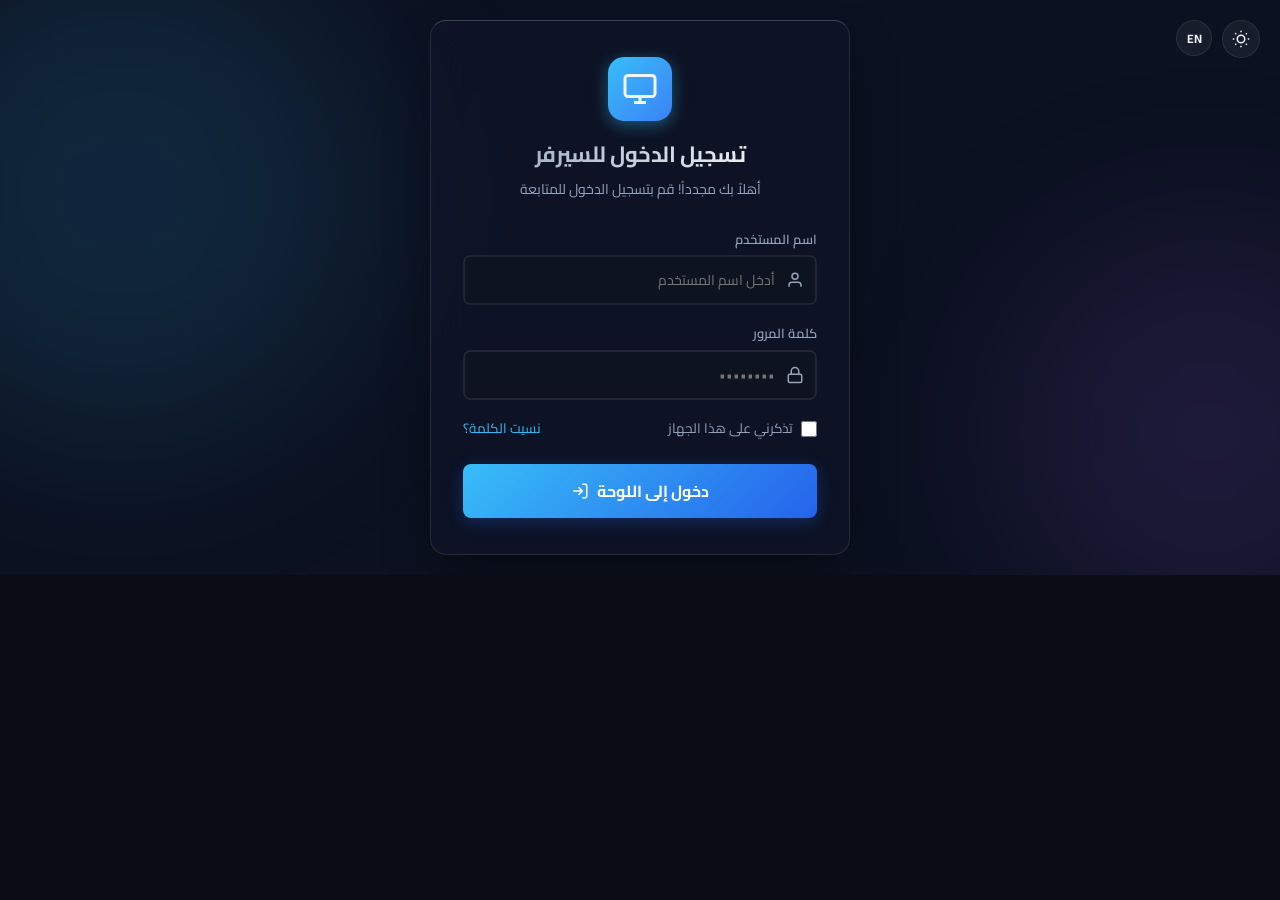
==== static/index.html @ a0c5c49d "fix: resolve SSL certbot issue, display server IP in domain addition modal, and configure PHP-FPM su" ====
<!DOCTYPE html>
<html lang="ar" dir="rtl">
<head>
    <meta charset="UTF-8">
    <meta name="viewport" content="width=device-width, initial-scale=1.0">
    <title>curlHUB - لوحة تحكم السيرفر</title>
    
    <!-- Google Fonts: Cairo & Fira Code -->
    <link rel="preconnect" href="https://fonts.googleapis.com">
    <link rel="preconnect" href="https://fonts.gstatic.com" crossorigin>
    <link href="https://fonts.googleapis.com/css2?family=Cairo:wght@300;400;600;700;800&family=Fira+Code:wght@400;500;600&display=swap" rel="stylesheet">
    
    <!-- Xterm.js CSS -->
    <link rel="stylesheet" href="https://cdn.jsdelivr.net/npm/@xterm/xterm@5.5.0/css/xterm.min.css">
    
    <!-- Main Stylesheet -->
    <link rel="stylesheet" href="/static/style.v2.css?v=20260830_14">

</head>
<body class="dark-theme">

    <!-- LOGIN SCREEN -->
    <div id="login-screen" class="login-overlay active modern-login">
        <!-- Animated Background Orbs -->
        <div class="login-orb orb-1"></div>
        <div class="login-orb orb-2"></div>

        <!-- Top Right Toggles -->
        <div class="login-toggles">
            <button id="login-theme-btn" class="btn btn-icon toggle-btn" title="تغيير الثيم">
                <svg viewBox="0 0 24 24" width="18" height="18" stroke="currentColor" stroke-width="2" fill="none"><path d="M21 12.79A9 9 0 1 1 11.21 3 7 7 0 0 0 21 12.79z"></path></svg>
            </button>
            <button id="login-lang-btn" class="btn btn-icon toggle-btn lang-btn" title="تغيير اللغة">EN</button>
        </div>

        <div class="login-box modern-login-box">
            <div class="login-header">
                <div class="login-logo modern-login-logo">
                    <svg viewBox="0 0 24 24" width="36" height="36" stroke="currentColor" stroke-width="2" fill="none">
                        <rect x="2" y="3" width="20" height="14" rx="2" ry="2"></rect>
                        <line x1="8" y1="21" x2="16" y2="21"></line>
                        <line x1="12" y1="17" x2="12" y2="21"></line>
                    </svg>
                </div>
                <h2 id="login-title" class="modern-login-title">تسجيل الدخول للسيرفر</h2>
                <p id="login-subtitle" class="modern-login-subtitle">أهلاً بك مجدداً! قم بتسجيل الدخول للمتابعة</p>
            </div>
            
            <form id="login-form">
                <div class="input-group">
                    <label id="lbl-username" for="username">اسم المستخدم</label>
                    <div class="input-wrapper modern-input">
                        <svg viewBox="0 0 24 24" width="18" height="18" stroke="currentColor" stroke-width="2" fill="none">
                            <path d="M20 21v-2a4 4 0 0 0-4-4H8a4 4 0 0 0-4 4v2"></path>
                            <circle cx="12" cy="7" r="4"></circle>
                        </svg>
                        <input type="text" id="username" placeholder="أدخل اسم المستخدم" required autocomplete="username">
                    </div>
                </div>
                
                <div class="input-group">
                    <label id="lbl-password" for="password">كلمة المرور</label>
                    <div class="input-wrapper modern-input">
                        <svg viewBox="0 0 24 24" width="18" height="18" stroke="currentColor" stroke-width="2" fill="none">
                            <rect x="3" y="11" width="18" height="11" rx="2" ry="2"></rect>
                            <path d="M7 11V7a5 5 0 0 1 10 0v4"></path>
                        </svg>
                        <input type="password" id="password" placeholder="••••••••" required autocomplete="current-password">
                    </div>
                </div>

                <div class="input-group" id="totp-group" style="display: none;">
                    <label id="lbl-totp" for="totp-code">رمز التحقق (2FA)</label>
                    <div class="input-wrapper modern-input">
                        <svg viewBox="0 0 24 24" width="18" height="18" stroke="currentColor" stroke-width="2" fill="none">
                            <rect x="3" y="11" width="18" height="11" rx="2" ry="2"></rect>
                            <path d="M7 11V7a5 5 0 0 1 10 0v4"></path>
                        </svg>
                        <input type="text" id="totp-code" placeholder="أدخل 6 أرقام" autocomplete="off" maxlength="6" pattern="[0-9]{6}">
                    </div>
                </div>

                <!-- Remember Me & Forgot Password Row -->
                <div class="login-options-row">
                    <label class="remember-label">
                        <input type="checkbox" id="remember-me">
                        <span id="lbl-remember">تذكرني على هذا الجهاز</span>
                    </label>
                    <a href="#" id="lbl-forgot" class="forgot-link">نسيت الكلمة؟</a>
                </div>
                
                <div id="login-error" class="error-badge hidden"></div>
                
                <button type="submit" id="login-btn" class="btn btn-primary btn-block modern-login-btn">
                    <span id="lbl-login-btn">دخول إلى اللوحة</span>
                    <svg viewBox="0 0 24 24" width="18" height="18" stroke="currentColor" stroke-width="2" fill="none">
                        <path d="M15 3h4a2 2 0 0 1 2 2v14a2 2 0 0 1-2 2h-4"></path>
                        <polyline points="10 17 15 12 10 7"></polyline>
                        <line x1="15" y1="12" x2="3" y2="12"></line>
                    </svg>
                </button>
            </form>
        </div>
    </div>
    <style>
        @keyframes float {
            0% { transform: translateY(0px) scale(1); }
            50% { transform: translateY(-20px) scale(1.05); }
            100% { transform: translateY(0px) scale(1); }
        }
        
        /* Modern Login Base (Dark by default) */
        .modern-login {
            background: #0b1120;
            overflow: hidden;
            position: relative;
        }
        .login-orb {
            position: absolute;
            border-radius: 50%;
            filter: blur(90px);
        }
        .orb-1 {
            width: 50vw; height: 50vw; max-width: 500px; max-height: 500px;
            background: rgba(56, 189, 248, 0.12);
            top: -10%; left: -10%;
            animation: float 8s ease-in-out infinite;
        }
        .orb-2 {
            width: 40vw; height: 40vw; max-width: 400px; max-height: 400px;
            background: rgba(168, 85, 247, 0.12);
            bottom: -10%; right: -10%;
            animation: float 10s ease-in-out infinite reverse;
        }
        .login-toggles {
            position: absolute; top: 20px; right: 20px; display: flex; gap: 10px; z-index: 10;
        }
        .login-toggles .toggle-btn {
            background: rgba(255,255,255,0.05); border-radius: 50%; color: var(--text-primary);
        }
        .login-toggles .lang-btn {
            font-family: Cairo; font-weight: bold; font-size: 12px; width: 36px; height: 36px;
        }
        .modern-login-box {
            position: relative; z-index: 5;
            background: rgba(15, 23, 42, 0.6);
            backdrop-filter: blur(20px); -webkit-backdrop-filter: blur(20px);
            border: 1px solid rgba(255, 255, 255, 0.1); border-top: 1px solid rgba(255, 255, 255, 0.2);
            box-shadow: 0 25px 50px -12px rgba(0, 0, 0, 0.5);
        }
        .modern-login-logo {
            background: linear-gradient(135deg, #38bdf8 0%, #3b82f6 100%);
            color: var(--text-primary); border: none; box-shadow: 0 4px 15px rgba(56,189,248,0.4);
        }
        .modern-login-title {
            font-size: 26px; letter-spacing: -0.5px;
            background: linear-gradient(to left, #fff, var(--text-secondary)); -webkit-background-clip: text; -webkit-text-fill-color: transparent;
        }
        .modern-login-subtitle { color: var(--text-secondary); font-size: 13.5px; }
        .modern-input {
            background: var(--bg-input) !important; border: 1px solid var(--border-color) !important; border-radius: 8px !important;
        }
        .modern-input input { color: var(--text-primary) !important; background: transparent !important; }
        .modern-input svg { stroke: var(--text-secondary) !important; }
        .login-options-row {
            display: flex; justify-content: space-between; align-items: center; margin-bottom: 24px; font-size: 13.5px;
        }
        .remember-label {
            display: flex; align-items: center; gap: 8px; cursor: pointer; color: var(--text-secondary); user-select: none;
        }
        .remember-label input { accent-color: var(--text-info); width: 16px; height: 16px; cursor: pointer; }
        .forgot-link { color: var(--text-info); text-decoration: none; transition: 0.2s; }
        .forgot-link:hover { color: #7dd3fc; }
        .modern-login-btn {
            border-radius: 8px !important; padding: 12px !important;
            background: linear-gradient(135deg, #38bdf8 0%, #2563eb 100%) !important;
            border: none !important; font-size: 16px !important; font-weight: 700 !important;
            box-shadow: 0 4px 15px rgba(37,99,235,0.3) !important; transition: all 0.3s ease !important;
        }
        .modern-login-btn:hover { transform: translateY(-2px); box-shadow: 0 6px 20px rgba(37,99,235,0.4) !important; }

        /* Light Theme Overrides */
        body.light-theme .modern-login { background: #f8fafc; }
        body.light-theme .orb-1 { background: rgba(56, 189, 248, 0.2); }
        body.light-theme .orb-2 { background: rgba(168, 85, 247, 0.2); }
        body.light-theme .login-toggles .toggle-btn { background: rgba(0,0,0,0.05); color: #0f172a; }
        body.light-theme .modern-login-box {
            background: rgba(255, 255, 255, 0.7); border: 1px solid rgba(255, 255, 255, 0.5);
            box-shadow: 0 25px 50px -12px rgba(0, 0, 0, 0.1);
        }
        body.light-theme .modern-login-title { background: linear-gradient(to left, #0f172a, #334155); -webkit-background-clip: text; -webkit-text-fill-color: transparent; }
        body.light-theme .modern-login-subtitle { color: var(--text-muted); }
        body.light-theme .modern-input { background: rgba(255,255,255,0.5) !important; border: 1px solid rgba(0,0,0,0.1) !important; }
        body.light-theme .modern-input input { color: #0f172a !important; }
        body.light-theme .modern-input svg { stroke: var(--text-muted) !important; }
        body.light-theme .remember-label { color: #475569; }
        body.light-theme .login-options-row label { color: #475569; }
    </style>

    <!-- MAIN APP WRAPPER -->
    <div id="app-container" class="app-wrapper hidden">
        
        <!-- TOP NAVBAR -->
        <header class="app-header glass-nav">
            <div class="brand-section">
                <div class="brand-icon">
                    <svg viewBox="0 0 24 24" width="24" height="24" stroke="currentColor" stroke-width="2" fill="none">
                        <polyline points="4 17 10 11 4 5"></polyline>
                        <line x1="12" y1="19" x2="20" y2="19"></line>
                    </svg>
                </div>
                <div class="brand-text">
                    <span class="brand-title">curlHUB</span>
                    <span id="hostname-badge" class="badge">Linux Host</span>
                </div>
                <button id="mobile-menu-btn" class="btn btn-icon mobile-only hidden-desktop" title="القائمة">
                    <svg viewBox="0 0 24 24" width="20" height="20" stroke="currentColor" stroke-width="2" fill="none">
                        <line x1="3" y1="12" x2="21" y2="12"></line>
                        <line x1="3" y1="6" x2="21" y2="6"></line>
                        <line x1="3" y1="18" x2="21" y2="18"></line>
                    </svg>
                </button>
            </div>

            <!-- SYSTEM STATS WIDGETS -->
            <div class="header-stats">
                <div class="stat-pill" title="استهلاك المعالج">
                    <span class="stat-label">CPU:</span>
                    <span id="stat-cpu" class="stat-val">0%</span>
                    <div class="mini-bar"><div id="bar-cpu" class="mini-fill" style="width: 0%"></div></div>
                </div>
                <div class="stat-pill" title="استهلاك الرام">
                    <span class="stat-label">RAM:</span>
                    <span id="stat-ram" class="stat-val">0/0 GB</span>
                    <div class="mini-bar"><div id="bar-ram" class="mini-fill" style="width: 0%"></div></div>
                </div>
                <div class="stat-pill" title="استهلاك الذاكرة الافتراضية Swap">
                    <span class="stat-label">Swap:</span>
                    <span id="stat-swap" class="stat-val">0/0 GB</span>
                    <div class="mini-bar"><div id="bar-swap" class="mini-fill" style="width: 0%"></div></div>
                </div>
                <div class="stat-pill" title="استهلاك مساحة التخزين">
                    <span class="stat-label">Disk:</span>
                    <span id="stat-disk" class="stat-val">0%</span>
                    <div class="mini-bar"><div id="bar-disk" class="mini-fill" style="width: 0%"></div></div>
                </div>
            </div>

            <!-- NAVIGATION TABS -->
            <nav class="main-nav">
                <button class="nav-tab active" data-tab="tab-terminal">
                    <svg viewBox="0 0 24 24" width="18" height="18" stroke="currentColor" stroke-width="2" fill="none">
                        <polyline points="4 17 10 11 4 5"></polyline>
                        <line x1="12" y1="19" x2="20" y2="19"></line>
                    </svg>
                    <span>الطرفية (Terminal)</span>
                </button>
                <button class="nav-tab" data-tab="tab-bots">
                    <svg viewBox="0 0 24 24" width="18" height="18" stroke="currentColor" stroke-width="2" fill="none">
                        <rect x="3" y="11" width="18" height="10" rx="2"></rect>
                        <circle cx="12" cy="5" r="2"></circle>
                        <path d="M12 7v4"></path>
                        <line x1="8" y1="16" x2="8" y2="16"></line>
                        <line x1="16" y1="16" x2="16" y2="16"></line>
                    </svg>
                    <span>مدير البوتات (Bots)</span>
                </button>
                <button class="nav-tab" data-tab="tab-monitor">
                    <svg viewBox="0 0 24 24" width="18" height="18" stroke="currentColor" stroke-width="2" fill="none">
                        <line x1="18" y1="20" x2="18" y2="10"></line>
                        <line x1="12" y1="20" x2="12" y2="4"></line>
                        <line x1="6" y1="20" x2="6" y2="14"></line>
                    </svg>
                    <span>مراقبة الأداء والمنافذ (Monitor)</span>
                </button>
                <button class="nav-tab" data-tab="tab-security">
                    <svg viewBox="0 0 24 24" width="18" height="18" stroke="currentColor" stroke-width="2" fill="none">
                        <path d="M12 22s8-4 8-10V5l-8-3-8 3v7c0 6 8 10 8 10z"></path>
                    </svg>
                    <span>درع الأمان & Fail2Ban</span>
                </button>
                <button class="nav-tab" data-tab="tab-files">
                    <svg viewBox="0 0 24 24" width="18" height="18" stroke="currentColor" stroke-width="2" fill="none">
                        <path d="M22 19a2 2 0 0 1-2 2H4a2 2 0 0 1-2-2V5a2 2 0 0 1 2-2h5l2 3h9a2 2 0 0 1 2 2z"></path>
                    </svg>
                    <span>مدير الملفات (Files)</span>
                </button>
                <button class="nav-tab" data-tab="tab-editor">
                    <svg viewBox="0 0 24 24" width="18" height="18" stroke="currentColor" stroke-width="2" fill="none">
                        <path d="M12 20h9"></path>
                        <path d="M16.5 3.5a2.121 2.121 0 0 1 3 3L7 19l-4 1 1-4L16.5 3.5z"></path>
                    </svg>
                    <span>محرر الأكواد (Editor)</span>
                </button>
                <button class="nav-tab" data-tab="tab-backups">
                    <svg viewBox="0 0 24 24" width="18" height="18" stroke="currentColor" stroke-width="2" fill="none">
                        <path d="M21 15v4a2 2 0 0 1-2 2H5a2 2 0 0 1-2-2v-4"></path>
                        <polyline points="7 10 12 15 17 10"></polyline>
                        <line x1="12" y1="15" x2="12" y2="3"></line>
                    </svg>
                    <span>النسخ الاحتياطي (Backups)</span>
                </button>
                <button class="nav-tab" data-tab="tab-db">
                    <svg viewBox="0 0 24 24" width="18" height="18" stroke="currentColor" stroke-width="2" fill="none">
                        <ellipse cx="12" cy="5" rx="9" ry="3"></ellipse>
                        <path d="M21 12c0 1.66-4 3-9 3s-9-1.34-9-3"></path>
                        <path d="M3 5v14c0 1.66 4 3 9 3s9-1.34 9-3V5"></path>
                    </svg>
                    <span>قواعد البيانات (SQLite)</span>
                </button>
                <button class="nav-tab" data-tab="tab-logs">
                    <svg viewBox="0 0 24 24" width="18" height="18" stroke="currentColor" stroke-width="2" fill="none">
                        <path d="M14 2H6a2 2 0 0 0-2 2v16a2 2 0 0 0 2 2h12a2 2 0 0 0 2-2V8z"></path>
                        <polyline points="14 2 14 8 20 8"></polyline>
                        <line x1="16" y1="13" x2="8" y2="13"></line>
                        <line x1="16" y1="17" x2="8" y2="17"></line>
                        <polyline points="10 9 9 9 8 9"></polyline>
                    </svg>
                    <span>سجلات النظام (Logs)</span>
                </button>
                <button class="nav-tab" data-tab="tab-domains">
                    <svg viewBox="0 0 24 24" width="18" height="18" stroke="currentColor" stroke-width="2" fill="none">
                        <circle cx="12" cy="12" r="10"></circle>
                        <line x1="2" y1="12" x2="22" y2="12"></line>
                        <path d="M12 2a15.3 15.3 0 0 1 4 10 15.3 15.3 0 0 1-4 10 15.3 15.3 0 0 1-4-10 15.3 15.3 0 0 1 4-10z"></path>
                    </svg>
                    <span>النطاقات والشهادات</span>
                </button>
                <button class="nav-tab" data-tab="tab-settings">
                    <svg viewBox="0 0 24 24" width="18" height="18" stroke="currentColor" stroke-width="2" fill="none">
                        <circle cx="12" cy="12" r="3"></circle>
                        <path d="M19.4 15a1.65 1.65 0 0 0 .33 1.82l.06.06a2 2 0 0 1 0 2.83 2 2 0 0 1-2.83 0l-.06-.06a1.65 1.65 0 0 0-1.82-.33 1.65 1.65 0 0 0-1 1.51V21a2 2 0 0 1-2 2 2 2 0 0 1-2-2v-.09A1.65 1.65 0 0 0 9 19.4a1.65 1.65 0 0 0-1.82.33l-.06.06a2 2 0 0 1-2.83 0 2 2 0 0 1 0-2.83l.06-.06a1.65 1.65 0 0 0 .33-1.82 1.65 1.65 0 0 0-1.51-1H3a2 2 0 0 1-2-2 2 2 0 0 1 2-2h.09A1.65 1.65 0 0 0 4.6 9a1.65 1.65 0 0 0-.33-1.82l-.06-.06a2 2 0 0 1 0-2.83 2 2 0 0 1 2.83 0l.06.06a1.65 1.65 0 0 0 1.82.33H9a1.65 1.65 0 0 0 1-1.51V3a2 2 0 0 1 2-2 2 2 0 0 1 2 2v.09a1.65 1.65 0 0 0 1 1.51 1.65 1.65 0 0 0 1.82-.33l.06-.06a2 2 0 0 1 2.83 0 2 2 0 0 1 0 2.83l-.06.06a1.65 1.65 0 0 0-.33 1.82V9a1.65 1.65 0 0 0 1.51 1H21a2 2 0 0 1 2 2 2 2 0 0 1-2 2h-.09a1.65 1.65 0 0 0-1.51 1z"></path>
                    </svg>
                    <span>الإعدادات والتنبيهات</span>
                </button>
            </nav>

            <!-- USER & LOGOUT -->
            <div class="user-actions">
                <button id="theme-toggle-btn" class="btn btn-icon" title="تبديل المظهر (داكن/فاتح)">
                    <svg viewBox="0 0 24 24" width="18" height="18" stroke="currentColor" stroke-width="2" fill="none">
                        <circle cx="12" cy="12" r="5"></circle>
                        <line x1="12" y1="1" x2="12" y2="3"></line>
                        <line x1="12" y1="21" x2="12" y2="23"></line>
                        <line x1="4.22" y1="4.22" x2="5.64" y2="5.64"></line>
                        <line x1="18.36" y1="18.36" x2="19.78" y2="19.78"></line>
                        <line x1="1" y1="12" x2="3" y2="12"></line>
                        <line x1="21" y1="12" x2="23" y2="12"></line>
                        <line x1="4.22" y1="19.78" x2="5.64" y2="18.36"></line>
                        <line x1="18.36" y1="5.64" x2="19.78" y2="4.22"></line>
                    </svg>
                </button>
                <button id="btn-quick-clean" class="btn btn-sm btn-booster" title="تفريغ كاش الرام وتنظيف مخلفات النظام">
                    <svg viewBox="0 0 24 24" width="14" height="14" stroke="currentColor" stroke-width="2" fill="none">
                        <polygon points="13 2 3 14 12 14 11 22 21 10 12 10 13 2"></polygon>
                    </svg>
                    <span>⚡ تسريع وتنظيف السيرفر</span>
                </button>

                <span id="current-username" class="user-tag">admin</span>
                <button id="logout-btn" class="btn btn-icon" title="تسجيل الخروج">
                    <svg viewBox="0 0 24 24" width="18" height="18" stroke="currentColor" stroke-width="2" fill="none">
                        <path d="M9 21H5a2 2 0 0 1-2-2V5a2 2 0 0 1 2-2h4"></path>
                        <polyline points="16 17 21 12 16 7"></polyline>
                        <line x1="21" y1="12" x2="9" y2="12"></line>
                    </svg>
                </button>
            </div>
        </header>

        <!-- MAIN CONTENT AREA -->
        <main class="app-main">

            <!-- TAB 1: TERMINAL -->
            <section id="tab-terminal" class="tab-pane active">
                <div class="terminal-toolbar">
                    <div class="toolbar-left">
                        <div class="arabic-toggle-wrap" title="معالجة وتصحيح الكلمات العربية وربط الحروف">
                            <label class="switch">
                                <input type="checkbox" id="arabic-fix-toggle" checked>
                                <span class="slider round"></span>
                            </label>
                            <span class="toggle-text">✨ تصحيح ودعم اللغة العربية (BiDi & Reshaping)</span>
                        </div>
                    </div>
                    <div class="toolbar-right">
                        <button id="btn-term-reset" class="btn btn-sm btn-ghost" title="إنهاء الجلسة الحالية وبدء جلسة نظيفة جديدة">
                            <svg viewBox="0 0 24 24" width="14" height="14" stroke="currentColor" stroke-width="2" fill="none">
                                <path d="M18.36 6.64a9 9 0 1 1-12.73 0"></path>
                                <line x1="12" y1="2" x2="12" y2="12"></line>
                            </svg>
                            <span>جلسة جديدة (Reset)</span>
                        </button>
                        <button id="btn-term-reconnect" class="btn btn-sm btn-ghost" title="إعادة الاتصال بالجلسة الحالية">
                            <svg viewBox="0 0 24 24" width="14" height="14" stroke="currentColor" stroke-width="2" fill="none">
                                <path d="M21.5 2v6h-6M21.34 15.57a10 10 0 1 1-.57-8.38l5.67-5.67"></path>
                            </svg>
                            <span>إعادة الاتصال</span>
                        </button>
                        <button id="btn-term-clear" class="btn btn-sm btn-ghost" title="مسح الشاشة">
                            <svg viewBox="0 0 24 24" width="14" height="14" stroke="currentColor" stroke-width="2" fill="none">
                                <polyline points="3 6 5 6 21 6"></polyline>
                                <path d="M19 6v14a2 2 0 0 1-2 2H7a2 2 0 0 1-2-2V6m3 0V4a2 2 0 0 1 2-2h4a2 2 0 0 1 2 2v2"></path>
                            </svg>
                            <span>مسح الشاشة</span>
                        </button>
                        <button id="btn-term-fullscreen" class="btn btn-sm btn-ghost" title="ملء الشاشة">
                            <svg viewBox="0 0 24 24" width="14" height="14" stroke="currentColor" stroke-width="2" fill="none">
                                <polyline points="15 3 21 3 21 9"></polyline>
                                <polyline points="9 21 3 21 3 15"></polyline>
                                <line x1="21" y1="3" x2="14" y2="10"></line>
                                <line x1="3" y1="21" x2="10" y2="14"></line>
                            </svg>
                        </button>
                    </div>
                </div>

                <div class="terminal-container" id="terminal-wrapper" dir="ltr">
                    <div id="terminal" dir="ltr"></div>
                </div>

                <!-- TERMINAL SPECIAL SHORTCUT KEYS -->
                <div class="terminal-keys-bar">
                    <div class="key-group">
                        <span class="keys-label">مفاتيح سريعة:</span>
                        <button class="term-key-btn btn-key-danger" data-key="ctrl-c" title="إلغاء وإيقاف الأمر الجاري (Ctrl+C / SIGINT)">Ctrl+C</button>
                        <button class="term-key-btn btn-key-warning" data-key="esc" title="زر الهروب / الإلغاء (ESC)">ESC</button>
                        <button class="term-key-btn btn-key-primary" data-key="tab" title="إكمال تلقائي للأوامر والمسارات (TAB)">TAB ⇥</button>
                        <button class="term-key-btn" data-key="ctrl-z" title="تعليق العملية بالخلفية (Ctrl+Z / SIGTSTP)">Ctrl+Z</button>
                        <button class="term-key-btn" data-key="ctrl-d" title="خروج / EOF (Ctrl+D)">Ctrl+D</button>
                        <button class="term-key-btn" data-key="ctrl-l" title="مسح الشاشة (Ctrl+L)">Ctrl+L</button>
                    </div>

                    <div class="key-group arrows-group">
                        <button class="term-key-btn btn-key-arrow" data-key="arrow-up" title="استدعاء الأمر السابق (السهم لأعلى)">▲ السابق</button>
                        <button class="term-key-btn btn-key-arrow" data-key="arrow-down" title="استدعاء الأمر التالي (السهم لأسفل)">▼ التالي</button>
                        <button class="term-key-btn btn-key-arrow" data-key="arrow-left" title="تحريك المؤشر يساراً">◀</button>
                        <button class="term-key-btn btn-key-arrow" data-key="arrow-right" title="تحريك المؤشر يميناً">▶</button>
                    </div>

                    <div class="key-group">
                        <button class="term-key-btn" data-key="ctrl-a" title="الانتقال لبداية السطر (Ctrl+A)">Ctrl+A</button>
                        <button class="term-key-btn" data-key="ctrl-e" title="الانتقال لنهاية السطر (Ctrl+E)">Ctrl+E</button>
                        <button class="term-key-btn btn-key-success" data-key="enter" title="تنفيذ الأمر (Enter)">Enter ↵</button>
                    </div>
                </div>

                <!-- QUICK COMMAND SHORTCUTS -->
                <div class="quick-commands-bar">
                    <span class="quick-title">أوامر سريعة:</span>
                    <button class="cmd-pill" data-cmd="htop">htop</button>
                    <button class="cmd-pill" data-cmd="df -h">df -h</button>
                    <button class="cmd-pill" data-cmd="free -h">free -h</button>
                    <button class="cmd-pill" data-cmd="systemctl status nginx">nginx status</button>
                    <button class="cmd-pill" data-cmd="ls -la">ls -la</button>
                    <button class="cmd-pill" data-cmd="journalctl -xe -n 50">journalctl</button>
                </div>
            </section>

            <!-- TAB: TELEGRAM BOTS & APPS MANAGER -->
            <section id="tab-bots" class="tab-pane">
                <div class="monitor-container">
                    <div class="monitor-top-banner glass-card">
                        <div class="banner-info">
                            <div class="sys-badge">
                                <span class="badge-dot"></span>
                                <span>مدير البوتات والتطبيقات الذكي (Bots & Python Apps Manager)</span>
                            </div>
                            <div class="sys-subinfo">
                                <span>البوتات المسجلة: <strong id="bots-total-count" style="color: var(--text-info);">0</strong></span>
                                <span>النشطة حالياً: <strong id="bots-running-count" style="color: var(--text-success);">0 شغال</strong></span>
                                <span>استهلاك الرام الإجمالي: <strong id="bots-ram-count" style="color: var(--text-warning);">0 MB</strong></span>
                            </div>
                        </div>
                        <div class="banner-actions">
                            <button id="btn-bots-refresh" class="btn btn-sm btn-ghost" title="تحديث حالة البوتات">
                                <svg viewBox="0 0 24 24" width="14" height="14" stroke="currentColor" stroke-width="2" fill="none">
                                    <path d="M21.5 2v6h-6M21.34 15.57a10 10 0 1 1-.57-8.38l5.67-5.67"></path>
                                </svg>
                                <span>تحديث</span>
                            </button>
                            
                            <button id="btn-webhook-tools" class="btn btn-sm btn-ghost" title="أدوات الويبهوك לבوتات PHP">
                                🌐 ويبهوك
                            </button>

                            <button id="btn-add-custom-bot" class="btn btn-sm btn-primary" title="تسجيل بوت أو تطبيق جديد">
                                <svg viewBox="0 0 24 24" width="14" height="14" stroke="currentColor" stroke-width="2" fill="none">
                                    <line x1="12" y1="5" x2="12" y2="19"></line>
                                    <line x1="5" y1="12" x2="19" y2="12"></line>
                                </svg>
                                <span>➕ إضافة تطبيق/بوت</span>
                            </button>
                        </div>
                    </div>

                    <!-- Bots Grid -->
                    <div id="bots-cards-grid" class="bots-grid">
                        <div style="grid-column: 1 / -1; text-align: center; padding: 40px; color: var(--text-muted);">
                            جاري فحص ورصد البوتات والتطبيقات قيد التشغيل...
                        </div>
                    </div>
                </div>
            </section>

            <!-- TAB: SYSTEM & PORTS MONITOR -->
            <section id="tab-monitor" class="tab-pane">
                <div class="monitor-container">
                    
                    <!-- Monitor Top Banner -->
                    <div class="monitor-top-banner glass-card">
                        <div class="banner-info">
                            <div class="sys-badge">
                                <span class="badge-dot"></span>
                                <span id="mon-hostname">server</span> &bull; <span id="mon-os">Linux</span>
                            </div>
                            <div class="sys-subinfo">
                                <span>مدة التشغيل: <strong id="mon-uptime">--</strong></span>
                                <span>متوسط الضغط: <strong id="mon-loadavg">--</strong></span>
                                <span>الشبكة: <strong id="mon-net-io">--</strong></span>
                            </div>
                        </div>
                        <div class="banner-actions">
                            <div class="auto-refresh-wrap">
                                <span class="refresh-label">تحديث تلقائي:</span>
                                <select id="mon-refresh-interval" class="select-sm">
                                    <option value="3000" selected>كل 3 ثوانٍ</option>
                                    <option value="5000">كل 5 ثوانٍ</option>
                                    <option value="10000">كل 10 ثوانٍ</option>
                                    <option value="0">إيقاف (يدوي)</option>
                                </select>
                            </div>
                            <button id="btn-mon-refresh" class="btn btn-sm btn-ghost" title="تحديث يدوي">
                                <svg viewBox="0 0 24 24" width="14" height="14" stroke="currentColor" stroke-width="2" fill="none">
                                    <path d="M21.5 2v6h-6M21.34 15.57a10 10 0 1 1-.57-8.38l5.67-5.67"></path>
                                </svg>
                                <span>تحديث الآن</span>
                            </button>
                            <button id="btn-clean-from-monitor" class="btn btn-sm btn-booster" title="تنظيف السيرفر">
                                <svg viewBox="0 0 24 24" width="14" height="14" stroke="currentColor" stroke-width="2" fill="none">
                                    <polygon points="13 2 3 14 12 14 11 22 21 10 12 10 13 2"></polygon>
                                </svg>
                                <span>⚡ تنظيف وتسريع</span>
                            </button>
                        </div>
                    </div>

                    <!-- 4 Summary KPI Cards -->
                    <div class="monitor-kpi-grid">
                        <div class="kpi-card glass-card">
                            <div class="kpi-header">
                                <div class="kpi-icon icon-cpu">
                                    <svg viewBox="0 0 24 24" width="20" height="20" stroke="currentColor" stroke-width="2" fill="none">
                                        <rect x="4" y="4" width="16" height="16" rx="2" ry="2"></rect>
                                        <rect x="9" y="9" width="6" height="6"></rect>
                                        <line x1="9" y1="1" x2="9" y2="4"></line>
                                        <line x1="15" y1="1" x2="15" y2="4"></line>
                                        <line x1="9" y1="20" x2="9" y2="23"></line>
                                        <line x1="15" y1="20" x2="15" y2="23"></line>
                                        <line x1="20" y1="9" x2="23" y2="9"></line>
                                        <line x1="20" y1="14" x2="23" y2="14"></line>
                                        <line x1="1" y1="9" x2="4" y2="9"></line>
                                        <line x1="1" y1="14" x2="4" y2="14"></line>
                                    </svg>
                                </div>
                                <span class="kpi-title">المعالج (CPU)</span>
                                <span id="mon-cpu-cores-badge" class="badge-tag">1 Core</span>
                            </div>
                            <div class="kpi-value-wrap">
                                <span id="mon-cpu-val" class="kpi-main-val">0%</span>
                            </div>
                            <div class="kpi-progress">
                                <div id="mon-cpu-bar" class="kpi-bar" style="width: 0%"></div>
                            </div>
                            <div class="kpi-footer">
                                <span>الضغط: <strong id="mon-cpu-load">0.0 / 0.0</strong></span>
                            </div>
                        </div>

                        <div class="kpi-card glass-card">
                            <div class="kpi-header">
                                <div class="kpi-icon icon-ram">
                                    <svg viewBox="0 0 24 24" width="20" height="20" stroke="currentColor" stroke-width="2" fill="none">
                                        <path d="M6 19v-3M10 19v-3M14 19v-3M18 19v-3M6 8V5M10 8V5M14 8V5M18 8V5M2 11h20v4H2z"></path>
                                    </svg>
                                </div>
                                <span class="kpi-title">الذاكرة (RAM)</span>
                                <span id="mon-ram-percent-badge" class="badge-tag">0%</span>
                            </div>
                            <div class="kpi-value-wrap">
                                <span id="mon-ram-val" class="kpi-main-val">0 / 0 GB</span>
                            </div>
                            <div class="kpi-progress">
                                <div id="mon-ram-bar" class="kpi-bar" style="width: 0%"></div>
                            </div>
                            <div class="kpi-footer">
                                <span>المخزن المؤقت: <strong id="mon-ram-cache">0 MB</strong></span>
                                <span>المتبقي: <strong id="mon-ram-free">0 GB</strong></span>
                            </div>
                        </div>

                        <div class="kpi-card glass-card">
                            <div class="kpi-header">
                                <div class="kpi-icon icon-proc">
                                    <svg viewBox="0 0 24 24" width="20" height="20" stroke="currentColor" stroke-width="2" fill="none">
                                        <polyline points="22 12 18 12 15 21 9 3 6 12 2 12"></polyline>
                                    </svg>
                                </div>
                                <span class="kpi-title">البرامج والعمليات</span>
                                <span id="mon-proc-total-badge" class="badge-tag">0 عملية</span>
                            </div>
                            <div class="kpi-value-wrap">
                                <span id="mon-proc-running" class="kpi-main-val text-success">0 نشطة</span>
                            </div>
                            <div class="proc-breakdown">
                                <span class="badge-status status-running"><strong id="mon-proc-run-count">0</strong> شغالة</span>
                                <span class="badge-status status-sleeping"><strong id="mon-proc-sleep-count">0</strong> نائمة</span>
                                <span class="badge-status status-zombie"><strong id="mon-proc-zombie-count">0</strong> معلقة</span>
                            </div>
                            <div class="kpi-footer">
                                <span>المستهلك الأكبر: <strong id="mon-top-consumer">--</strong></span>
                            </div>
                        </div>

                        <div class="kpi-card glass-card">
                            <div class="kpi-header">
                                <div class="kpi-icon icon-ports">
                                    <svg viewBox="0 0 24 24" width="20" height="20" stroke="currentColor" stroke-width="2" fill="none">
                                        <circle cx="12" cy="12" r="10"></circle>
                                        <line x1="2" y1="12" x2="22" y2="12"></line>
                                        <path d="M12 2a15.3 15.3 0 0 1 4 10 15.3 15.3 0 0 1-4 10 15.3 15.3 0 0 1-4-10 15.3 15.3 0 0 1 4-10z"></path>
                                    </svg>
                                </div>
                                <span class="kpi-title">المنافذ المفتوحة (Ports)</span>
                                <span id="mon-ports-count-badge" class="badge-tag">0 بورت</span>
                            </div>
                            <div class="kpi-value-wrap">
                                <span id="mon-ports-val" class="kpi-main-val">0 منفذ نشط</span>
                            </div>
                            <div class="kpi-footer">
                                <span>الصادر: <strong id="mon-net-sent">0 MB</strong></span>
                                <span>الوارد: <strong id="mon-net-recv">0 MB</strong></span>
                            </div>
                        </div>
                    </div>

                    <!-- Section 1: Processes Table -->
                    <div class="monitor-section glass-card">
                        <div class="section-header">
                            <div class="section-title">
                                <svg viewBox="0 0 24 24" width="20" height="20" stroke="currentColor" stroke-width="2" fill="none">
                                    <rect x="2" y="3" width="20" height="14" rx="2" ry="2"></rect>
                                    <line x1="8" y1="21" x2="16" y2="21"></line>
                                    <line x1="12" y1="17" x2="12" y2="21"></line>
                                </svg>
                                <h3>البرامج والعمليات الأكثر استهلاكاً للموارد (Top Processes)</h3>
                                <span id="procs-count-label" class="badge-tag">0</span>
                            </div>
                            <div class="section-controls">
                                <div class="search-box">
                                    <input type="text" id="proc-search-input" placeholder="بحث باسم البرنامج أو الـ PID...">
                                </div>
                                <div class="sort-box">
                                    <label>ترتيب حسب:</label>
                                    <select id="proc-sort-select" class="select-sm">
                                        <option value="cpu" selected>الأعلى معالجاً (CPU)</option>
                                        <option value="ram">الأعلى ذاكرة (RAM)</option>
                                        <option value="pid">رقم العملية (PID)</option>
                                    </select>
                                </div>
                            </div>
                        </div>
                        <div class="table-container">
                            <table class="data-table">
                                <thead>
                                    <tr>
                                        <th style="width: 80px;">PID</th>
                                        <th>اسم البرنامج / الأمر</th>
                                        <th style="width: 100px;">المستخدم</th>
                                        <th style="width: 110px;">المعالج (CPU)</th>
                                        <th style="width: 130px;">الذاكرة (RAM)</th>
                                        <th style="width: 80px;">الخيوط</th>
                                        <th style="width: 90px;">الحالة</th>
                                        <th style="width: 100px; text-align: center;">إجراءات</th>
                                    </tr>
                                </thead>
                                <tbody id="procs-table-body">
                                    <tr><td colspan="8" style="text-align: center; padding: 24px; color: var(--text-muted);">جاري فحص العمليات النشطة...</td></tr>
                                </tbody>
                            </table>
                        </div>
                    </div>

                    <!-- Section 2: Open Ports Table -->
                    <div class="monitor-section glass-card">
                        <div class="section-header">
                            <div class="section-title">
                                <svg viewBox="0 0 24 24" width="20" height="20" stroke="currentColor" stroke-width="2" fill="none">
                                    <circle cx="12" cy="12" r="10"></circle>
                                    <line x1="2" y1="12" x2="22" y2="12"></line>
                                    <path d="M12 2a15.3 15.3 0 0 1 4 10 15.3 15.3 0 0 1-4 10 15.3 15.3 0 0 1-4-10 15.3 15.3 0 0 1 4-10z"></path>
                                </svg>
                                <h3>المنافذ المفتوحة والخدمات المستمعة (Listening Ports & Services)</h3>
                                <span id="ports-count-label" class="badge-tag">0</span>
                            </div>
                            <div class="section-controls">
                                <div class="search-box">
                                    <input type="text" id="ports-search-input" placeholder="بحث بالبورت أو اسم الخدمة...">
                                </div>
                            </div>
                        </div>
                        <div class="table-container">
                            <table class="data-table">
                                <thead>
                                    <tr>
                                        <th style="width: 110px;">رقم المنفذ (Port)</th>
                                        <th style="width: 100px;">البروتوكول</th>
                                        <th>البرنامج والخدمة المستمعة</th>
                                        <th style="width: 100px;">الـ PID</th>
                                        <th style="width: 160px;">عنوان الربط (Binding IP)</th>
                                        <th style="width: 120px;">حالة الاتصال</th>
                                    </tr>
                                </thead>
                                <tbody id="ports-table-body">
                                    <tr><td colspan="6" style="text-align: center; padding: 24px; color: var(--text-muted);">جاري فحص المنافذ المفتوحة...</td></tr>
                                </tbody>
                            </table>
                        </div>
                    </div>

                    <!-- Section 3: System Services Table -->
                    <div class="monitor-section glass-card">
                        <div class="section-header">
                            <div class="section-title">
                                <svg viewBox="0 0 24 24" width="20" height="20" stroke="currentColor" stroke-width="2" fill="none">
                                    <circle cx="12" cy="12" r="3"></circle>
                                    <path d="M19.4 15a1.65 1.65 0 0 0 .33 1.82l.06.06a2 2 0 0 1 0 2.83 2 2 0 0 1-2.83 0l-.06-.06a1.65 1.65 0 0 0-1.82-.33 1.65 1.65 0 0 0-1 1.51V21a2 2 0 0 1-2 2 2 2 0 0 1-2-2v-.09A1.65 1.65 0 0 0 9 19.4a1.65 1.65 0 0 0-1.82.33l-.06.06a2 2 0 0 1-2.83 0 2 2 0 0 1 0-2.83l.06-.06a1.65 1.65 0 0 0 .33-1.82 1.65 1.65 0 0 0-1.51-1H3a2 2 0 0 1-2-2 2 2 0 0 1 2-2h.09A1.65 1.65 0 0 0 4.6 9a1.65 1.65 0 0 0-.33-1.82l-.06-.06a2 2 0 0 1 0-2.83 2 2 0 0 1 2.83 0l.06.06a1.65 1.65 0 0 0 1.82.33H9a1.65 1.65 0 0 0 1-1.51V3a2 2 0 0 1 2-2 2 2 0 0 1 2 2v.09a1.65 1.65 0 0 0 1 1.51 1.65 1.65 0 0 0 1.82-.33l.06-.06a2 2 0 0 1 2.83 0 2 2 0 0 1 0 2.83l-.06.06a1.65 1.65 0 0 0-.33 1.82V9a1.65 1.65 0 0 0 1.51 1H21a2 2 0 0 1 2 2 2 2 0 0 1-2 2h-.09a1.65 1.65 0 0 0-1.51 1z"></path>
                                </svg>
                                <h3>خدمات وتطبيقات السيرفر (System Services & Daemons)</h3>
                                <span id="services-count-label" class="badge-tag">0</span>
                            </div>
                            <div class="section-controls">
                                <div class="search-box">
                                    <input type="text" id="services-search-input" placeholder="بحث باسم الخدمة (مثل nginx, cron)...">
                                </div>
                            </div>
                        </div>
                        <div class="table-container">
                            <table class="data-table">
                                <thead>
                                    <tr>
                                        <th style="width: 180px;">اسم الخدمة (Service Unit)</th>
                                        <th>الوصف والدور</th>
                                        <th style="width: 120px;">حالة الخدمة</th>
                                        <th style="width: 100px;">الفرعية (Substate)</th>
                                        <th style="width: 180px; text-align: center;">إجراءات التحكم</th>
                                    </tr>
                                </thead>
                                <tbody id="services-table-body">
                                    <tr><td colspan="5" style="text-align: center; padding: 24px; color: var(--text-muted);">جاري فحص خدمات النظام...</td></tr>
                                </tbody>
                            </table>
                        </div>
                    </div>

                </div>
            </section>

            <!-- TAB: SECURITY SHIELD & ATTACK MONITOR -->
            <section id="tab-security" class="tab-pane">
                <div class="monitor-container">
                    
                    <!-- Security Top Banner -->
                    <div class="monitor-top-banner glass-card" style="border-left: 4px solid #10b981;">
                        <div class="banner-info">
                            <div class="sys-badge" style="color: var(--text-success);">
                                <span class="badge-dot" style="background: #10b981; box-shadow: 0 0 10px #10b981;"></span>
                                <span>درع الأمان والتحصين الشامل (Active Defense & Honeypots)</span>
                            </div>
                            <div class="sys-subinfo">
                                <span>حالة الدرع: <strong style="color: var(--text-success);">نشط ويعمل 100% 🛡️</strong></span>
                                <span>مصائد المسارات (Honeypots): <strong style="color: var(--text-info);">21 مسار فخ نشط 🪤</strong></span>
                                <span>حظر التخمين التلقائي: <strong style="color: var(--text-warning);">مفعل (5 محاولات = حظر 15 دقيقة) 🔒</strong></span>
                            </div>
                        </div>
                        <div class="banner-actions">
                            <button id="btn-sec-ban-manual" class="btn btn-sm btn-danger" title="حظر عنوان IP يدوياً">
                                <svg viewBox="0 0 24 24" width="14" height="14" stroke="currentColor" stroke-width="2" fill="none">
                                    <circle cx="12" cy="12" r="10"></circle>
                                    <line x1="4.93" y1="4.93" x2="19.07" y2="19.07"></line>
                                </svg>
                                <span>➕ حظر IP يدوي</span>
                            </button>
                            <button id="btn-sec-clear-logs" class="btn btn-sm btn-ghost" title="تفريغ سجلات الأمان">
                                <svg viewBox="0 0 24 24" width="14" height="14" stroke="currentColor" stroke-width="2" fill="none">
                                    <polyline points="3 6 5 6 21 6"></polyline>
                                    <path d="M19 6v14a2 2 0 0 1-2 2H7a2 2 0 0 1-2-2V6m3 0V4a2 2 0 0 1 2-2h4a2 2 0 0 1 2 2v2"></path>
                                </svg>
                                <span>مسح السجلات</span>
                            </button>
                            <button id="btn-sec-refresh" class="btn btn-sm btn-primary" title="تحديث السجلات">
                                <svg viewBox="0 0 24 24" width="14" height="14" stroke="currentColor" stroke-width="2" fill="none">
                                    <path d="M21.5 2v6h-6M21.34 15.57a10 10 0 1 1-.57-8.38l5.67-5.67"></path>
                                </svg>
                                <span>تحديث</span>
                            </button>
                        </div>
                    </div>

                    <!-- Security KPI Cards -->
                    <div class="mon-kpi-grid">
                        <div class="kpi-card glass-card">
                            <div class="kpi-icon" style="background: rgba(239, 68, 68, 0.15); color: var(--text-danger);">
                                <svg viewBox="0 0 24 24" width="22" height="22" stroke="currentColor" stroke-width="2" fill="none">
                                    <circle cx="12" cy="12" r="10"></circle>
                                    <line x1="4.93" y1="4.93" x2="19.07" y2="19.07"></line>
                                </svg>
                            </div>
                            <div class="kpi-content">
                                <span class="kpi-title">إجمالي المحاولات المحظورة</span>
                                <div class="kpi-val-row">
                                    <span class="kpi-val" id="sec-kpi-total">0</span>
                                    <span class="kpi-unit">هجوم تم صده</span>
                                </div>
                                <span class="kpi-hint">مجموع التهديدات والماسحات المعترضة</span>
                            </div>
                        </div>

                        <div class="kpi-card glass-card">
                            <div class="kpi-icon" style="background: rgba(245, 158, 11, 0.15); color: var(--text-warning);">
                                <svg viewBox="0 0 24 24" width="22" height="22" stroke="currentColor" stroke-width="2" fill="none">
                                    <rect x="3" y="11" width="18" height="11" rx="2" ry="2"></rect>
                                    <path d="M7 11V7a5 5 0 0 1 10 0v4"></path>
                                </svg>
                            </div>
                            <div class="kpi-content">
                                <span class="kpi-title">العناوين المحظورة حالياً</span>
                                <div class="kpi-val-row">
                                    <span class="kpi-val" id="sec-kpi-banned">0</span>
                                    <span class="kpi-unit">IP محظور</span>
                                </div>
                                <span class="kpi-hint">ممنوعون من الوصول مؤقتاً</span>
                            </div>
                        </div>

                        <div class="kpi-card glass-card">
                            <div class="kpi-icon" style="background: rgba(56, 189, 248, 0.15); color: var(--text-info);">
                                <svg viewBox="0 0 24 24" width="22" height="22" stroke="currentColor" stroke-width="2" fill="none">
                                    <polygon points="12 2 2 7 12 12 22 7 12 2"></polygon>
                                    <polyline points="2 17 12 22 22 17"></polyline>
                                    <polyline points="2 12 12 17 22 12"></polyline>
                                </svg>
                            </div>
                            <div class="kpi-content">
                                <span class="kpi-title">ماسحات ومصائد المسارات</span>
                                <div class="kpi-val-row">
                                    <span class="kpi-val" id="sec-kpi-scanners">0</span>
                                    <span class="kpi-unit">أداة مصطادة</span>
                                </div>
                                <span class="kpi-hint">Gobuster, Sqlmap, Nikto, Honeypots</span>
                            </div>
                        </div>

                        <div class="kpi-card glass-card">
                            <div class="kpi-icon" style="background: rgba(168, 85, 247, 0.15); color: #c084fc;">
                                <svg viewBox="0 0 24 24" width="22" height="22" stroke="currentColor" stroke-width="2" fill="none">
                                    <path d="M21 2l-2 2m-1.5 1.5L16 7m-1.5 1.5L13 10m-1.5 1.5L10 13m-1.5 1.5L7 16m-1.5 1.5L4 19m-2 2l2-2"></path>
                                    <circle cx="7.5" cy="7.5" r="4.5"></circle>
                                </svg>
                            </div>
                            <div class="kpi-content">
                                <span class="kpi-title">محاولات تخمين الدخول</span>
                                <div class="kpi-val-row">
                                    <span class="kpi-val" id="sec-kpi-brute">0</span>
                                    <span class="kpi-unit">محاولة فاشلة</span>
                                </div>
                                <span class="kpi-hint">تم إحباطها بنجاح</span>
                            </div>
                        </div>
                    </div>

                    <!-- ACTIVE BANNED IPS SECTION -->
                    <div class="monitor-section glass-card">
                        <div class="section-title-row">
                            <div class="section-title-wrap">
                                <span class="sec-title-icon" style="color: var(--text-danger);">🔒</span>
                                <h3 class="section-title">قائمة عناوين الـ IP المحظورة حالياً (Active Banned IPs)</h3>
                                <span class="badge-count" id="sec-banned-badge">0 محظور</span>
                            </div>
                        </div>
                        <div class="table-container">
                            <table class="data-table">
                                <thead>
                                    <tr>
                                        <th style="width: 160px;">عنوان الـ IP</th>
                                        <th>سبب الحظر الأمني</th>
                                        <th style="width: 170px;">تاريخ ووقت الحظر</th>
                                        <th style="width: 140px;">المدة المتبقية</th>
                                        <th style="width: 120px; text-align: center;">إجراء</th>
                                    </tr>
                                </thead>
                                <tbody id="sec-banned-table-body">
                                    <tr><td colspan="5" style="text-align: center; padding: 24px; color: var(--text-muted);">لا توجد عناوين محظورة حالياً - النظام آمن 100% 🛡️</td></tr>
                                </tbody>
                            </table>
                        </div>
                    </div>

                    <!-- LIVE INTRUSION & THREAT LOGS SECTION -->
                    <div class="monitor-section glass-card">
                        <div class="section-title-row">
                            <div class="section-title-wrap">
                                <span class="sec-title-icon" style="color: var(--text-info);">📋</span>
                                <h3 class="section-title">سجل الهجمات ومحاولات التخمين والاختراق اللحظي (Live Attack Logs)</h3>
                                <span class="badge-count" id="sec-logs-badge">0 حدث</span>
                            </div>
                            <div class="section-controls">
                                <div class="search-box" style="width: 220px;">
                                    <input type="text" id="sec-logs-search" placeholder="بحث بالـ IP أو المسار أو الأداة...">
                                </div>
                                <div class="sort-box">
                                    <label for="sec-filter-type">نوع التهديد:</label>
                                    <select id="sec-filter-type" class="select-sm">
                                        <option value="all">كل التهديدات</option>
                                        <option value="brute">تخمين تسجيل الدخول (Brute-Force)</option>
                                        <option value="scanner">أدوات فحص وتخمين مسارات (Scanners)</option>
                                        <option value="honeypot">فخ مسارات حساسة (Honeypot)</option>
                                        <option value="manual">حظر يدوي (Manual)</option>
                                    </select>
                                </div>
                            </div>
                        </div>
                        <div class="table-container" style="max-height: 520px;">
                            <table class="data-table">
                                <thead>
                                    <tr>
                                        <th style="width: 160px;">التاريخ والوقت</th>
                                        <th style="width: 140px;">عنوان الـ IP</th>
                                        <th style="width: 220px;">نوع الهجوم / التهديد</th>
                                        <th>المسار المستهدف / التفاصيل</th>
                                        <th style="width: 180px;">أداة / متصفح المهاجم</th>
                                        <th style="width: 130px; text-align: center;">الإجراء المتخذ</th>
                                        <th style="width: 100px; text-align: center;">إجراءات</th>
                                    </tr>
                                </thead>
                                <tbody id="sec-logs-table-body">
                                    <tr><td colspan="7" style="text-align: center; padding: 24px; color: var(--text-muted);">لا توجد هجمات مسجلة حتى الآن 🛡️</td></tr>
                                </tbody>
                            </table>
                        </div>
                    </div>

                    <!-- SYSTEM FAIL2BAN & UFW FIREWALL STATUS -->
                    <div class="monitor-section glass-card">
                        <div class="section-title-row">
                            <div class="section-title-wrap">
                                <span class="sec-title-icon" style="color: var(--text-success);">🛡️</span>
                                <h3 class="section-title">حالة جدار الحماية وسجون Fail2Ban في النظام (System Fail2Ban & UFW)</h3>
                                <span class="badge-count" id="fail2ban-jails-badge" style="background: rgba(16, 185, 129, 0.2); color: var(--text-success);">5 سجون نشطة</span>
                            </div>
                        </div>
                        <div class="f2b-grid-container" id="f2b-jails-container" style="display: grid; grid-template-columns: repeat(auto-fit, minmax(200px, 1fr)); gap: 12px; margin-bottom: 16px;">
                            <!-- Jails populated dynamically -->
                        </div>
                        <div class="table-container">
                            <div style="display: flex; justify-content: space-between; align-items: center; margin-bottom: 10px;">
                                <h4 style="font-size: 14px; color: var(--text-secondary);">عناوين IP المحظورة في سجون النظام (System Banned IPs):</h4>
                            </div>
                            <table class="data-table">
                                <thead>
                                    <tr>
                                        <th style="width: 180px;">عنوان الـ IP</th>
                                        <th>السجن المسؤول (Jail)</th>
                                        <th style="width: 140px; text-align: center;">إجراء فك الحظر</th>
                                    </tr>
                                </thead>
                                <tbody id="f2b-banned-table-body">
                                    <tr><td colspan="3" style="text-align: center; padding: 16px; color: var(--text-muted);">جاري فحص سجون Fail2Ban...</td></tr>
                                </tbody>
                            </table>
                        </div>
                    </div>

                </div>
            </section>

            <!-- TAB 2: FILE MANAGER -->
            <section id="tab-files" class="tab-pane">
                <div class="files-header glass-card">
                    <div class="files-nav-bar">
                        <div class="nav-buttons">
                            <button id="btn-files-up" class="btn btn-icon" title="المجلد السابق">
                                <svg viewBox="0 0 24 24" width="18" height="18" stroke="currentColor" stroke-width="2" fill="none">
                                    <polyline points="9 18 15 12 9 6"></polyline>
                                </svg>
                            </button>
                            <button id="btn-files-refresh" class="btn btn-icon" title="تحديث القائمة">
                                <svg viewBox="0 0 24 24" width="18" height="18" stroke="currentColor" stroke-width="2" fill="none">
                                    <path d="M21.5 2v6h-6M21.34 15.57a10 10 0 1 1-.57-8.38l5.67-5.67"></path>
                                </svg>
                            </button>
                        </div>

                        <!-- BREADCRUMB PATH -->
                        <div class="path-breadcrumbs" id="files-breadcrumbs">
                            <span class="breadcrumb-item" data-path="/">/</span>
                            <span class="breadcrumb-item" data-path="/root">root</span>
                        </div>

                        <!-- SEARCH & QUICK SHORTCUTS -->
                        <div class="files-quick-jumps">
                            <button class="btn btn-sm btn-ghost jump-btn" data-path="/root">/root</button>
                            <button class="btn btn-sm btn-ghost jump-btn" data-path="/root/shop">/shop</button>
                            <button class="btn btn-sm btn-ghost jump-btn" data-path="/root/yms_project">/yms</button>
                            <button class="btn btn-sm btn-ghost jump-btn" data-path="/etc/nginx">/nginx</button>
                            <button class="btn btn-sm btn-ghost jump-btn" data-path="/var/log">/logs</button>
                        </div>
                    </div>

                    <div class="files-actions-bar">
                        <div class="action-buttons-group">
                            <button id="btn-upload-file" class="btn btn-primary btn-sm">
                                <svg viewBox="0 0 24 24" width="16" height="16" stroke="currentColor" stroke-width="2" fill="none">
                                    <path d="M21 15v4a2 2 0 0 1-2 2H5a2 2 0 0 1-2-2v-4"></path>
                                    <polyline points="17 8 12 3 7 8"></polyline>
                                    <line x1="12" y1="3" x2="12" y2="15"></line>
                                </svg>
                                <span>رفع ملفات</span>
                            </button>
                            <input type="file" id="file-upload-input" multiple style="display: none;">

                            <button id="btn-new-file" class="btn btn-secondary btn-sm">
                                <svg viewBox="0 0 24 24" width="16" height="16" stroke="currentColor" stroke-width="2" fill="none">
                                    <path d="M14 2H6a2 2 0 0 0-2 2v16a2 2 0 0 0 2 2h12a2 2 0 0 0 2-2V8z"></path>
                                    <polyline points="14 2 14 8 20 8"></polyline>
                                    <line x1="12" y1="18" x2="12" y2="12"></line>
                                    <line x1="9" y1="15" x2="15" y2="15"></line>
                                </svg>
                                <span>ملف جديد</span>
                            </button>

                            <button id="btn-new-folder" class="btn btn-secondary btn-sm">
                                <svg viewBox="0 0 24 24" width="16" height="16" stroke="currentColor" stroke-width="2" fill="none">
                                    <path d="M22 19a2 2 0 0 1-2 2H4a2 2 0 0 1-2-2V5a2 2 0 0 1 2-2h5l2 3h9a2 2 0 0 1 2 2z"></path>
                                    <line x1="12" y1="11" x2="12" y2="17"></line>
                                    <line x1="9" y1="14" x2="15" y2="14"></line>
                                </svg>
                                <span>مجلد جديد</span>
                            </button>
                        </div>

                        <div class="files-search-box">
                            <input type="text" id="files-filter" placeholder="بحث في المجلد الحالي...">
                        </div>
                    </div>
                </div>

                <!-- DRAG DROP ZONE & FILE LIST -->
                <div class="files-table-container glass-card" id="drop-zone">
                    <div class="drop-overlay hidden" id="drop-overlay">
                        <svg viewBox="0 0 24 24" width="60" height="60" stroke="currentColor" stroke-width="2" fill="none">
                            <path d="M21 15v4a2 2 0 0 1-2 2H5a2 2 0 0 1-2-2v-4"></path>
                            <polyline points="17 8 12 3 7 8"></polyline>
                            <line x1="12" y1="3" x2="12" y2="15"></line>
                        </svg>
                        <h3>أفلت الملفات هنا لرفعها فوراً</h3>
                    </div>

                    <table class="files-table">
                        <thead>
                            <tr>
                                <th style="width: 45%;">الاسم</th>
                                <th style="width: 15%;">الحجم</th>
                                <th style="width: 20%;">تاريخ التعديل</th>
                                <th style="width: 10%;">الصلاحيات</th>
                                <th style="width: 10%; text-align: center;">إجراءات</th>
                            </tr>
                        </thead>
                        <tbody id="files-list-body">
                            <!-- Populated via JS -->
                        </tbody>
                    </table>
                </div>
            </section>

            <!-- TAB 3: CODE EDITOR -->
            <section id="tab-editor" class="tab-pane">
                <div class="editor-header glass-card">
                    <div class="editor-file-info">
                        <div class="file-icon-wrap">
                            <svg viewBox="0 0 24 24" width="18" height="18" stroke="currentColor" stroke-width="2" fill="none">
                                <path d="M14 2H6a2 2 0 0 0-2 2v16a2 2 0 0 0 2 2h12a2 2 0 0 0 2-2V8z"></path>
                                <polyline points="14 2 14 8 20 8"></polyline>
                            </svg>
                        </div>
                        <span id="editor-active-filename">لم يتم فتح أي ملف</span>
                        <span id="editor-unsaved-dot" class="unsaved-indicator hidden" title="تغييرات غير محفوظة">●</span>
                    </div>

                    <div class="editor-controls">
                        <div class="select-wrapper">
                            <select id="editor-mode-select">
                                <option value="python">Python</option>
                                <option value="javascript">JavaScript</option>
                                <option value="html">HTML</option>
                                <option value="css">CSS</option>
                                <option value="sh">Shell / Bash</option>
                                <option value="json">JSON</option>
                                <option value="yaml">YAML</option>
                                <option value="nginx">Nginx</option>
                                <option value="text">Plain Text</option>
                            </select>
                        </div>

                        <button id="btn-editor-save" class="btn btn-primary btn-sm" title="حفظ (Ctrl+S)">
                            <svg viewBox="0 0 24 24" width="16" height="16" stroke="currentColor" stroke-width="2" fill="none">
                                <path d="M19 21H5a2 2 0 0 1-2-2V5a2 2 0 0 1 2-2h11l5 5v11a2 2 0 0 1-2 2z"></path>
                                <polyline points="17 21 17 13 7 13 7 21"></polyline>
                                <polyline points="7 3 7 8 15 8"></polyline>
                            </svg>
                            <span>حفظ الملف</span>
                        </button>

                        <button id="btn-editor-close" class="btn btn-ghost btn-sm" title="إغلاق الملف">
                            <svg viewBox="0 0 24 24" width="16" height="16" stroke="currentColor" stroke-width="2" fill="none">
                                <line x1="18" y1="6" x2="6" y2="18"></line>
                                <line x1="6" y1="6" x2="18" y2="18"></line>
                            </svg>
                            <span>إغلاق</span>
                        </button>
                    </div>
                </div>

                <div class="editor-wrapper glass-card">
                    <div id="code-editor-container"></div>
                </div>

                <div class="editor-status-bar">
                    <span id="editor-cursor-pos">السطر: 1, العمود: 1</span>
                    <span id="editor-file-path">المسار: --</span>
                    <span>UTF-8</span>
                </div>
            </section>

            <!-- TAB: BACKUP & RESTORE -->
            <section id="tab-backups" class="tab-pane">
                <div class="monitor-container">
                    <div class="monitor-top-banner glass-card">
                        <div class="banner-info">
                            <div class="sys-badge">
                                <span class="badge-dot"></span>
                                <span>مدير النسخ الاحتياطي والاستعادة الفورية (Backups & Disaster Recovery)</span>
                            </div>
                            <div class="sys-subinfo">
                                <span>النسخ المتوفرة: <strong id="backups-count-stat" style="color: var(--text-info);">0</strong></span>
                                <span>المجلد الافتراضي: <strong style="color: var(--text-secondary);">/root/server_panel/backups</strong></span>
                            </div>
                        </div>
                        <div class="banner-actions">
                            <button id="btn-backups-refresh" class="btn btn-sm btn-ghost" title="تحديث القائمة">
                                <svg viewBox="0 0 24 24" width="14" height="14" stroke="currentColor" stroke-width="2" fill="none">
                                    <path d="M21.5 2v6h-6M21.34 15.57a10 10 0 1 1-.57-8.38l5.67-5.67"></path>
                                </svg>
                                <span>تحديث</span>
                            </button>
                        </div>
                    </div>

                    <!-- Quick Backup Presets -->
                    <div class="backup-presets-grid" style="display: grid; grid-template-columns: repeat(auto-fit, minmax(220px, 1fr)); gap: 14px; margin-bottom: 20px;">
                        <!-- Removed private backup presets -->

                        <div class="kpi-card glass-card" style="padding: 16px; cursor: pointer;" id="preset-backup-db">
                            <div style="display: flex; align-items: center; gap: 10px; margin-bottom: 8px;">
                                <span style="font-size: 24px;">🗄️</span>
                                <strong style="color: var(--text-primary);">قواعد البيانات (.db)</strong>
                            </div>
                            <p style="font-size: 12px; color: var(--text-muted); margin-bottom: 12px;">تجميع كافة ملفات SQLite في أرشيف</p>
                            <button class="btn btn-sm btn-primary" style="width: 100%;">📦 نسخ القواعد الآن</button>
                        </div>

                        <div class="kpi-card glass-card" style="padding: 16px; cursor: pointer;" id="preset-backup-panel">
                            <div style="display: flex; align-items: center; gap: 10px; margin-bottom: 8px;">
                                <span style="font-size: 24px;">⚙️</span>
                                <strong style="color: var(--text-primary);">لوحة التحكم (Panel)</strong>
                            </div>
                            <p style="font-size: 12px; color: var(--text-muted); margin-bottom: 12px;">نسخ إعدادات وكود لوحة السيرفر</p>
                            <button class="btn btn-sm btn-primary" style="width: 100%;">📦 نسخ اللوحة الآن</button>
                        </div>
                    </div>

                    <!-- Backups List Table -->
                    <div class="monitor-section glass-card">
                        <div class="section-title-row">
                            <div class="section-title-wrap">
                                <span class="sec-title-icon" style="color: var(--text-info);">📂</span>
                                <h3 class="section-title">ملفات النسخ الاحتياطي المحفوظة</h3>
                            </div>
                        </div>
                        <div class="table-container">
                            <table class="data-table">
                                <thead>
                                    <tr>
                                        <th>اسم الملف</th>
                                        <th style="width: 130px;">الحجم</th>
                                        <th style="width: 180px;">تاريخ الإنشاء</th>
                                        <th style="width: 160px; text-align: center;">إجراءات</th>
                                    </tr>
                                </thead>
                                <tbody id="backups-table-body">
                                    <tr><td colspan="4" style="text-align: center; padding: 24px; color: var(--text-muted);">جاري تحميل النسخ الاحتياطية...</td></tr>
                                </tbody>
                            </table>
                        </div>
                    </div>
                </div>
            </section>

            <!-- TAB: SQLITE DATABASE EXPLORER -->
            <section id="tab-db" class="tab-pane">
                <div class="monitor-container">
                    <div class="monitor-top-banner glass-card">
                        <div class="banner-info">
                            <div class="sys-badge">
                                <span class="badge-dot"></span>
                                <span>مستعرض ومحرر قواعد بيانات SQLite (Database Studio)</span>
                            </div>
                            <div class="sys-subinfo">
                                <span>اختر قاعدة البيانات:</span>
                                <select id="db-select-dropdown" class="select-sm" style="min-width: 240px; background: var(--bg-surface); color: var(--text-primary); border: 1px solid var(--border-color);">
                                    <option value="">جاري البحث عن قواعد البيانات...</option>
                                </select>
                            </div>
                        </div>
                        <div class="banner-actions">
                            <button id="btn-db-refresh" class="btn btn-sm btn-ghost" title="إعادة فحص القواعد">
                                <svg viewBox="0 0 24 24" width="14" height="14" stroke="currentColor" stroke-width="2" fill="none">
                                    <path d="M21.5 2v6h-6M21.34 15.57a10 10 0 1 1-.57-8.38l5.67-5.67"></path>
                                </svg>
                                <span>فحص القواعد</span>
                            </button>
                        </div>
                    </div>

                    <!-- DB Layout Grid -->
                    <div style="display: grid; grid-template-columns: 260px 1fr; gap: 16px;">
                        <!-- Left: Tables List -->
                        <div class="glass-card" style="padding: 16px; height: fit-content;">
                            <h4 style="font-size: 14px; margin-bottom: 12px; display: flex; align-items: center; gap: 8px;">
                                <span>📋 جداول القاعدة</span>
                                <span id="db-tables-count" class="badge-tag" style="margin-right: auto;">0</span>
                            </h4>
                            <div id="db-tables-list" style="display: flex; flex-direction: column; gap: 6px; max-height: 480px; overflow-y: auto;">
                                <span style="color: var(--text-muted); font-size: 13px;">اختر قاعدة بيانات من القائمة أعلاه</span>
                            </div>
                        </div>

                        <!-- Right: Query Editor & Results -->
                        <div style="display: flex; flex-direction: column; gap: 16px;">
                            <!-- Query Input Box -->
                            <div class="glass-card" style="padding: 16px;">
                                <div style="display: flex; justify-content: space-between; align-items: center; margin-bottom: 10px;">
                                    <span style="font-size: 13px; font-weight: 600; color: var(--text-secondary);">استعلام SQL:</span>
                                    <button id="btn-run-sql" class="btn btn-sm btn-primary">
                                        <svg viewBox="0 0 24 24" width="14" height="14" stroke="currentColor" stroke-width="2" fill="none">
                                            <polygon points="5 3 19 12 5 21 5 3"></polygon>
                                        </svg>
                                        <span>⚡ تنفيذ (Run Query)</span>
                                    </button>
                                </div>
                                <textarea id="db-query-input" style="width: 100%; height: 90px; background: var(--bg-input); color: var(--text-info); border: 1px solid var(--border-color); border-radius: var(--radius-sm); padding: 10px; font-family: var(--font-code); font-size: 13px; resize: vertical;" placeholder="SELECT * FROM table_name LIMIT 50;"></textarea>
                            </div>

                            <!-- Results Container -->
                            <div class="glass-card" style="padding: 16px;">
                                <div style="display: flex; justify-content: space-between; align-items: center; margin-bottom: 12px;">
                                    <h4 style="font-size: 14px; color: var(--text-primary);">نتائج الاستعلام</h4>
                                    <span id="db-query-stat" style="font-size: 12px; color: var(--text-muted);">لم يتم تنفيذ استعلام بعد</span>
                                </div>
                                <div class="table-container" style="max-height: 400px; overflow: auto;">
                                    <table class="data-table" id="db-results-table">
                                        <thead id="db-results-head">
                                            <tr><th>الحقول</th></tr>
                                        </thead>
                                        <tbody id="db-results-body">
                                            <tr><td style="text-align: center; padding: 24px; color: var(--text-muted);">النتائج ستظهر هنا بعد تنفيذ الاستعلام أو النقر على أحد الجداول</td></tr>
                                        </tbody>
                                    </table>
                                </div>
                            </div>
                        </div>
                    </div>
                </div>
            </section>

            <!-- TAB: UNIFIED SYSTEM LOG VIEWER -->
            <section id="tab-logs" class="tab-pane">
                <div class="monitor-container">
                    <div class="monitor-top-banner glass-card">
                        <div class="banner-info">
                            <div class="sys-badge">
                                <span class="badge-dot"></span>
                                <span>مستعرض سجلات النظام والخادم الموحد (Unified Log Explorer)</span>
                            </div>
                            <div class="sys-subinfo">
                                <span>مصدر السجل:</span>
                                <select id="log-source-select" class="select-sm" style="min-width: 220px; background: var(--bg-surface); color: var(--text-primary); border: 1px solid var(--border-color);">
                                    <option value="nginx-access">سجلات وصول Nginx (Access)</option>
                                    <option value="nginx-error">سجلات أخطاء Nginx (Errors)</option>
                                    <option value="fail2ban">سجلات حظر Fail2Ban</option>
                                    <option value="ssh-auth">سجلات أمان SSH</option>
                                    <option value="system-dmesg">سجلات النواة (Kernel/Dmesg)</option>
                                </select>
                            </div>
                        </div>
                        <div class="banner-actions">
                            <div class="search-box" style="width: 220px;">
                                <input type="text" id="log-filter-input" placeholder="فلترة وبحث في السطور...">
                            </div>
                            <button id="btn-refresh-log" class="btn btn-sm btn-primary">
                                <svg viewBox="0 0 24 24" width="14" height="14" stroke="currentColor" stroke-width="2" fill="none">
                                    <path d="M21.5 2v6h-6M21.34 15.57a10 10 0 1 1-.57-8.38l5.67-5.67"></path>
                                </svg>
                                <span>تحديث السجل</span>
                            </button>
                        </div>
                    </div>

                    <!-- Terminal Style Log Box -->
                    <div class="glass-card" style="padding: 14px; background: var(--bg-main);">
                        <div style="display: flex; justify-content: space-between; align-items: center; border-bottom: 1px solid var(--border-color); padding-bottom: 8px; margin-bottom: 10px;">
                            <div style="display: flex; gap: 6px; align-items: center;">
                                <span style="width: 10px; height: 10px; border-radius: 50%; background: #ef4444; display: inline-block;"></span>
                                <span style="width: 10px; height: 10px; border-radius: 50%; background: #f59e0b; display: inline-block;"></span>
                                <span style="width: 10px; height: 10px; border-radius: 50%; background: #10b981; display: inline-block;"></span>
                                <span id="log-viewer-file-label" style="font-family: var(--font-code); font-size: 12px; color: var(--text-muted); margin-right: 10px;">/var/log/nginx/access.log</span>
                            </div>
                            <span id="log-lines-count" style="font-size: 12px; color: var(--text-secondary);">0 سطر</span>
                        </div>
                        <pre id="log-content-display" style="height: 520px; overflow: auto; font-family: var(--font-code); font-size: 12.5px; line-height: 1.6; color: var(--text-secondary); white-space: pre-wrap; word-break: break-all; padding: 6px;" dir="ltr">جاري تحميل السجلات...</pre>
                    </div>
                </div>
            </section>

            <!-- TAB 4: SETTINGS -->
            
            <!-- TAB: DOMAINS -->
            <section id="tab-domains" class="tab-pane">
                <div class="glass-card">
                    <div class="card-header">
                        <div class="card-title">
                            <svg viewBox="0 0 24 24" width="20" height="20" stroke="currentColor" stroke-width="2" fill="none"><circle cx="12" cy="12" r="10"></circle><line x1="2" y1="12" x2="22" y2="12"></line><path d="M12 2a15.3 15.3 0 0 1 4 10 15.3 15.3 0 0 1-4 10 15.3 15.3 0 0 1-4-10 15.3 15.3 0 0 1 4-10z"></path></svg>
                            إدارة النطاقات والشهادات (Domains & SSL)
                        </div>
                        <button class="btn btn-primary" onclick="showDomainModal()">
                            <svg viewBox="0 0 24 24" width="16" height="16" stroke="currentColor" stroke-width="2" fill="none"><line x1="12" y1="5" x2="12" y2="19"></line><line x1="5" y1="12" x2="19" y2="12"></line></svg>
                            إضافة نطاق جديد
                        </button>
                    </div>
                    
                    <!-- Advanced Stats -->
                    <div style="display: grid; grid-template-columns: repeat(auto-fit, minmax(200px, 1fr)); gap: 15px; padding: 20px 20px 0 20px;">
                        <div class="stat-pill" style="padding: 15px; display: flex; flex-direction: column; align-items: center; justify-content: center; background: var(--bg-subtle); border: 1px solid var(--border-color); border-radius: 12px;">
                            <span style="color: var(--text-secondary); font-size: 13px; margin-bottom: 5px;">إجمالي النطاقات</span>
                            <span id="stat-total-domains" style="font-size: 24px; font-weight: bold; color: var(--text-primary);">0</span>
                        </div>
                        <div class="stat-pill" style="padding: 15px; display: flex; flex-direction: column; align-items: center; justify-content: center; background: rgba(34,197,94,0.1); border: 1px solid rgba(34,197,94,0.2); border-radius: 12px;">
                            <span style="color: var(--text-success); font-size: 13px; margin-bottom: 5px;">نطاقات محمية (SSL)</span>
                            <span id="stat-secured-domains" style="font-size: 24px; font-weight: bold; color: var(--text-success);">0</span>
                        </div>
                        <div class="stat-pill" style="padding: 15px; display: flex; flex-direction: column; align-items: center; justify-content: center; background: rgba(234,179,8,0.1); border: 1px solid rgba(234,179,8,0.2); border-radius: 12px;">
                            <span style="color: var(--text-warning); font-size: 13px; margin-bottom: 5px;">شهادات تنتهي قريباً</span>
                            <span id="stat-expiring-domains" style="font-size: 24px; font-weight: bold; color: var(--text-warning);">0</span>
                        </div>
                    </div>

                    <div class="card-body">
                        <div class="table-responsive">
                            <table class="glass-table">
                                <thead>
                                    <tr>
                                        <th>النطاق</th>
                                        <th>النوع</th>
                                        <th>المسار / التوجيه</th>
                                        <th>حالة SSL</th>
                                        <th style="text-align: left;">الإجراءات</th>
                                    </tr>
                                </thead>
                                <tbody id="domains-table-body">
                                    <tr><td colspan="5" style="text-align: center; color: var(--text-muted); padding: 20px;">جاري تحميل النطاقات...</td></tr>
                                </tbody>
                            </table>
                        </div>
                    </div>
                </div>
            </section>

            <section id="tab-settings" class="tab-pane">
                <div class="settings-container">
                    
                    <!-- Change Password Card -->
                    <div class="settings-card glass-card">
                        <div class="card-header">
                            <svg viewBox="0 0 24 24" width="22" height="22" stroke="currentColor" stroke-width="2" fill="none">
                                <rect x="3" y="11" width="18" height="11" rx="2" ry="2"></rect>
                                <path d="M7 11V7a5 5 0 0 1 10 0v4"></path>
                            </svg>
                            <h3>تغيير كلمة المرور</h3>
                        </div>
                        <p class="card-desc">قم بتعيين كلمة مرور قوية لتأمين لوحة تحكم السيرفر والطرفية.</p>

                        <form id="change-pass-form">
                            <div class="input-group">
                                <label for="old-pass">كلمة المرور الحالية</label>
                                <input type="password" id="old-pass" required>
                            </div>
                            <div class="input-group">
                                <label for="new-pass">كلمة المرور الجديدة</label>
                                <input type="password" id="new-pass" minlength="6" required>
                            </div>
                            <div class="input-group">
                                <label for="confirm-new-pass">تأكيد كلمة المرور الجديدة</label>
                                <input type="password" id="confirm-new-pass" minlength="6" required>
                            </div>
                            <button type="submit" class="btn btn-primary">حفظ كلمة المرور الجديدة</button>
                        </form>
                    </div>

                    <!-- 2FA Card -->
                    <div class="settings-card glass-card">
                        <div class="card-header">
                            <svg viewBox="0 0 24 24" width="22" height="22" stroke="currentColor" stroke-width="2" fill="none">
                                <path d="M12 22s8-4 8-10V5l-8-3-8 3v7c0 6 8 10 8 10z"></path>
                            </svg>
                            <h3>المصادقة الثنائية (2FA)</h3>
                        </div>
                        <p class="card-desc">تأمين تسجيل الدخول باستخدام تطبيق مصادقة مثل Google Authenticator.</p>
                        
                        <div id="2fa-status-container" style="margin-top: 15px;">
                            <div id="2fa-disabled-view">
                                <p style="color: var(--text-muted); font-size: 13px; margin-bottom: 15px;">الميزة غير مفعلة حالياً. يمكنك تفعيلها لمزيد من الأمان.</p>
                                <button type="button" id="btn-setup-2fa" class="btn btn-primary">إعداد المصادقة الثنائية</button>
                            </div>

                            <div id="2fa-setup-view" style="display: none; background: rgba(0,0,0,0.2); padding: 20px; border-radius: 12px; border: 1px solid rgba(255,255,255,0.05);">
                                <h4 style="margin-bottom: 15px; display: flex; align-items: center; gap: 8px;">
                                    <svg viewBox="0 0 24 24" width="18" height="18" stroke="currentColor" stroke-width="2" fill="none"><rect x="3" y="11" width="18" height="11" rx="2" ry="2"></rect><path d="M7 11V7a5 5 0 0 1 10 0v4"></path></svg>
                                    إعداد المصادقة خطوة بخطوة
                                </h4>
                                <p style="font-size: 14px; margin-bottom: 12px;">1. امسح الرمز المربع (QR Code) باستخدام تطبيق Authenticator (مثل Google أو Authy):</p>
                                <div style="display: flex; justify-content: center; margin-bottom: 20px;">
                                    <div style="background: #fff; padding: 15px; border-radius: 12px; box-shadow: 0 4px 15px rgba(0,0,0,0.2);">
                                        <img id="2fa-qr-img" src="" alt="QR Code" style="width: 180px; height: 180px; display: block;">
                                    </div>
                                </div>
                                <p style="font-size: 13px; margin-bottom: 20px; text-align: center; color: var(--text-muted);">
                                    في حال لم تتمكن من مسح الرمز، يمكنك إدخال المفتاح السري يدوياً:<br>
                                    <strong id="2fa-secret-text" style="user-select: all; font-family: monospace; font-size: 15px; background: rgba(255,255,255,0.1); padding: 4px 8px; border-radius: 4px; display: inline-block; margin-top: 5px; color: var(--text-color);"></strong>
                                </p>
                                
                                <p style="font-size: 14px; margin-bottom: 12px;">2. أدخل الرمز المكون من 6 أرقام لتأكيد الربط وتفعيل الميزة:</p>
                                <div class="input-group" style="margin-bottom: 20px;">
                                    <div class="input-wrapper modern-input" style="background: rgba(0,0,0,0.2);">
                                        <svg viewBox="0 0 24 24" width="18" height="18" stroke="currentColor" stroke-width="2" fill="none">
                                            <rect x="3" y="11" width="18" height="11" rx="2" ry="2"></rect>
                                            <path d="M7 11V7a5 5 0 0 1 10 0v4"></path>
                                        </svg>
                                        <input type="text" id="2fa-confirm-code" placeholder="الرمز (6 أرقام)" maxlength="6" pattern="[0-9]{6}" autocomplete="off" style="letter-spacing: 2px; font-weight: bold; font-size: 16px; text-align: center;">
                                    </div>
                                </div>
                                <div style="display: flex; gap: 10px;">
                                    <button type="button" id="btn-verify-2fa" class="btn btn-success" style="flex: 2; padding: 10px;">✅ تأكيد وتفعيل الميزة</button>
                                    <button type="button" id="btn-cancel-setup-2fa" class="btn btn-secondary" style="flex: 1; padding: 10px;">❌ إلغاء</button>
                                </div>
                            </div>

                            <div id="2fa-enabled-view" style="display: none; background: rgba(0,255,100,0.05); padding: 20px; border-radius: 12px; border: 1px solid rgba(0,255,100,0.2);">
                                <div style="display: flex; align-items: center; gap: 10px; margin-bottom: 20px;">
                                    <div style="background: var(--status-success); color: #fff; width: 36px; height: 36px; border-radius: 50%; display: flex; align-items: center; justify-content: center;">
                                        <svg viewBox="0 0 24 24" width="20" height="20" stroke="currentColor" stroke-width="3" fill="none" stroke-linecap="round" stroke-linejoin="round"><polyline points="20 6 9 17 4 12"></polyline></svg>
                                    </div>
                                    <div>
                                        <h4 style="margin: 0; color: var(--status-success);">المصادقة الثنائية مفعلة</h4>
                                        <p style="margin: 0; font-size: 13px; color: var(--text-muted);">حسابك الآن محمي بطبقة أمان إضافية.</p>
                                    </div>
                                </div>
                                <hr style="border: 0; border-top: 1px solid rgba(255,255,255,0.1); margin-bottom: 15px;">
                                <p style="font-size: 14px; margin-bottom: 12px;">لإلغاء تفعيل المصادقة الثنائية، يرجى إدخال كلمة مرور السيرفر الحالية:</p>
                                <div class="input-group" style="margin-bottom: 15px;">
                                    <div class="input-wrapper modern-input">
                                        <svg viewBox="0 0 24 24" width="18" height="18" stroke="currentColor" stroke-width="2" fill="none">
                                            <rect x="3" y="11" width="18" height="11" rx="2" ry="2"></rect>
                                            <path d="M7 11V7a5 5 0 0 1 10 0v4"></path>
                                        </svg>
                                        <input type="password" id="2fa-disable-password" placeholder="أدخل كلمة المرور للإلغاء" autocomplete="off">
                                    </div>
                                </div>
                                <button type="button" id="btn-disable-2fa" class="btn btn-danger" style="width: 100%; padding: 10px;">🛡️ تعطيل (إلغاء) المصادقة الثنائية</button>
                            </div>
                        </div>
                    </div>

                    <!-- Telegram Alert Notifications Card -->
                    <div class="settings-card glass-card">
                        <div class="card-header">
                            <span style="font-size: 22px;">🔔</span>
                            <h3>تنبيهات وإشعارات تليجرام الفورية</h3>
                        </div>
                        <p class="card-desc">استقبل إشعارات فورية على حسابك عند حدوث هجمات، توقف البوتات، أو ارتفاع استهلاك السيرفر.</p>

                        <form id="telegram-settings-form">
                            <div class="input-group">
                                <label for="tg-bot-token">توكن بوت تليجرام (Bot Token)</label>
                                <input type="text" id="tg-bot-token" placeholder="مثال: 123456789:ABCdefGhIJKlmNoPQRstuVWXyz">
                            </div>
                            <div class="input-group">
                                <label for="tg-chat-id">معرف المحادثة (Chat ID)</label>
                                <input type="text" id="tg-chat-id" placeholder="مثال: 123456789">
                            </div>
                            <div style="display: flex; flex-direction: column; gap: 10px; margin-bottom: 16px;">
                                <label style="display: flex; align-items: center; gap: 8px; cursor: pointer; font-size: 13px;">
                                    <input type="checkbox" id="tg-alerts-enabled" style="accent-color: var(--accent-primary);">
                                    <span>تفعيل إرسال التنبيهات إلى تليجرام</span>
                                </label>
                                <label style="display: flex; align-items: center; gap: 8px; cursor: pointer; font-size: 13px; margin-right: 16px;">
                                    <input type="checkbox" id="tg-alert-attack" checked style="accent-color: var(--accent-primary);">
                                    <span>إشعار عند حظر هجوم أو ماسح أمني جديد</span>
                                </label>
                                <label style="display: flex; align-items: center; gap: 8px; cursor: pointer; font-size: 13px; margin-right: 16px;">
                                    <input type="checkbox" id="tg-alert-bot" checked style="accent-color: var(--accent-primary);">
                                    <span>إشعار عند تعطل أو توقف أي بوت</span>
                                </label>
                            </div>
                            <div style="display: flex; gap: 10px;">
                                <button type="submit" class="btn btn-primary" style="flex: 1;">حفظ الإعدادات</button>
                                <button type="button" id="btn-test-telegram" class="btn btn-secondary">⚡ تجربة إرسال تنبيه</button>
                            </div>
                        </form>
                    </div>

                    <!-- Server Summary Card -->
                    <div class="settings-card glass-card">
                        <div class="card-header">
                            <svg viewBox="0 0 24 24" width="22" height="22" stroke="currentColor" stroke-width="2" fill="none">
                                <rect x="2" y="2" width="20" height="8" rx="2" ry="2"></rect>
                                <rect x="2" y="14" width="20" height="8" rx="2" ry="2"></rect>
                                <line x1="6" y1="6" x2="6.01" y2="6"></line>
                                <line x1="6" y1="18" x2="6.01" y2="18"></line>
                            </svg>
                            <h3>معلومات السيرفر والبيئة</h3>
                        </div>
                        <div class="info-list">
                            <div class="info-row">
                                <span>نظام التشغيل:</span>
                                <strong>Linux (Ubuntu / Debian x86_64)</strong>
                            </div>
                            <div class="info-row">
                                <span>المعالج:</span>
                                <strong>Intel Xeon 1 vCPU</strong>
                            </div>
                            <div class="info-row">
                                <span>الذاكرة العشوائية:</span>
                                <strong>2 GB RAM + 3 GB Swap (مفعلة)</strong>
                            </div>
                            <div class="info-row">
                                <span>المنفذ الافتراضي للوحة:</span>
                                <strong>8090</strong>
                            </div>
                            <div class="info-row">
                                <span>دعم اللغة العربية:</span>
                                <strong style="color: var(--text-success);">خوارزمية BiDi & Reshaping مفعلة</strong>
                            </div>
                        </div>
                    </div>
                </div>
            </section>

        </main>
    </div>

    <!-- MODAL: ITEM PROMPT (Create file / folder / rename) -->
    <div id="prompt-modal" class="modal-overlay hidden">
        <div class="modal-box glass-card">
            <h3 id="modal-title">إنشاء جديد</h3>
            <div class="input-group">
                <label id="modal-label" for="modal-input">الاسم:</label>
                <input type="text" id="modal-input" placeholder="...">
            
                <div class="form-group" style="margin-bottom: 15px; display: flex; align-items: center; gap: 10px;">
                    <label class="switch" style="margin:0;">
                        <input type="checkbox" id="domain-force-https">
                        <span class="slider round"></span>
                    </label>
                    <div style="display: flex; flex-direction: column;">
                        <span style="color: var(--text-primary); font-weight: bold;">فرض الاتصال الآمن (Force HTTPS)</span>
                        <span style="color: var(--text-muted); font-size: 12px;">إعادة توجيه الزوار تلقائياً من HTTP إلى HTTPS</span>
                    </div>
                </div>
</div>
            <div class="modal-buttons">
                <button id="btn-modal-cancel" class="btn btn-ghost">إلغاء</button>
                <button id="btn-modal-confirm" class="btn btn-primary">تأكيد</button>
            </div>
        </div>
    </div>

    <!-- MODAL: SERVER CLEANING RESULTS -->
    <div id="clean-modal" class="modal-overlay hidden">
        <div class="modal-box glass-card clean-modal-box">
            <div class="modal-clean-header">
                <div class="clean-icon-wrap">
                    <svg viewBox="0 0 24 24" width="32" height="32" stroke="currentColor" stroke-width="2" fill="none">
                        <polygon points="13 2 3 14 12 14 11 22 21 10 12 10 13 2"></polygon>
                    </svg>
                </div>
                <h3>نتيجة تنظيف وتسريع السيرفر</h3>
                <p id="clean-modal-subtitle">تم تنفيذ مهام التحسين وتحرير الموارد بنجاح</p>
            </div>
            <div class="clean-stats-grid">
                <div class="clean-stat-box">
                    <span class="clean-stat-label">الذاكرة المحررة (RAM)</span>
                    <strong id="clean-ram-freed" class="clean-stat-num text-success">+0 MB</strong>
                </div>
                <div class="clean-stat-box">
                    <span class="clean-stat-label">مساحة القرص المستعادة</span>
                    <strong id="clean-disk-freed" class="clean-stat-num text-success">+0 MB</strong>
                </div>
            </div>
            <div class="clean-actions-list">
                <h4>المهام المنجزة:</h4>
                <ul id="clean-tasks-list">
                    <li>تفريغ كاش الذاكرة والمخزن المؤقت (Drop Memory Caches)</li>
                    <li>تنظيف وضغط سجلات النظام القديمة (Systemd Journal Vacuum)</li>
                    <li>تنظيف كاش حزم التحديثات (APT Package Cache Clean)</li>
                    <li>مسح الملفات المؤقتة القديمة في /tmp</li>
                </ul>
            
                <div class="form-group" style="margin-bottom: 15px; display: flex; align-items: center; gap: 10px;">
                    <label class="switch" style="margin:0;">
                        <input type="checkbox" id="domain-force-https">
                        <span class="slider round"></span>
                    </label>
                    <div style="display: flex; flex-direction: column;">
                        <span style="color: var(--text-primary); font-weight: bold;">فرض الاتصال الآمن (Force HTTPS)</span>
                        <span style="color: var(--text-muted); font-size: 12px;">إعادة توجيه الزوار تلقائياً من HTTP إلى HTTPS</span>
                    </div>
                </div>
</div>
            <div class="modal-buttons" style="justify-content: center; margin-top: 20px;">
                <button id="btn-close-clean-modal" class="btn btn-primary" style="min-width: 140px;">ممتاز، إغلاق</button>
            </div>
        </div>
    </div>

    <!-- MANUAL IP BAN MODAL -->
    <div id="ban-modal" class="modal-overlay hidden">
        <div class="modal-box glass-card" style="max-width: 440px;">
            <div class="modal-header">
                <h3>حظر عنوان IP يدوياً</h3>
                <button id="btn-close-ban-modal" class="modal-close-btn">&times;</button>
            </div>
            <form id="ban-ip-form">
                <div class="input-group">
                    <label for="ban-ip-input">عنوان الـ IP المراد حظره</label>
                    <input type="text" id="ban-ip-input" placeholder="مثال: 192.168.1.50" required>
                </div>
                <div class="input-group">
                    <label for="ban-reason-input">سبب الحظر الأمني</label>
                    <input type="text" id="ban-reason-input" placeholder="مثال: نشاط مشبوه وفحص غير مصرح" value="حظر يدوي بواسطة المسؤول">
                </div>
                <div class="input-group">
                    <label for="ban-duration-select">مدة الحظر</label>
                    <select id="ban-duration-select" class="select-sm" style="width: 100%; height: 38px;">
                        <option value="15">15 دقيقة</option>
                        <option value="30" selected>30 دقيقة</option>
                        <option value="60">ساعة واحدة</option>
                        <option value="1440">24 ساعة (يوم كامل)</option>
                        <option value="10080">أسبوع كامل</option>
                    </select>
                </div>
                <div class="modal-buttons">
                    <button type="button" id="btn-cancel-ban-modal" class="btn btn-ghost">إلغاء</button>
                    <button type="submit" class="btn btn-danger">تطبيق الحظر فوراً 🔒</button>
                </div>
            </form>
        </div>
    </div>

    <!-- BOT LIVE LOGS MODAL -->
    <div id="bot-logs-modal" class="modal-overlay hidden">
        <div class="modal-box glass-card" style="max-width: 750px; width: 90%;">
            <div class="modal-header">
                <h3 id="bot-logs-title">سجل مخرجات البوت (Console Output)</h3>
                <button id="btn-close-bot-logs" class="modal-close-btn">&times;</button>
            </div>
            <div style="margin-bottom: 10px; display: flex; justify-content: space-between; align-items: center;">
                <span id="bot-logs-subtitle" style="font-size: 13px; color: var(--text-muted);">المسار: --</span>
                <button id="btn-refresh-bot-logs" class="btn btn-sm btn-ghost">🔄 تحديث</button>
            </div>
            <pre id="bot-logs-content" style="height: 380px; overflow: auto; background: var(--bg-main); border: 1px solid var(--border-color); border-radius: var(--radius-sm); padding: 12px; font-family: var(--font-code); font-size: 12px; line-height: 1.5; color: var(--text-secondary); white-space: pre-wrap; word-break: break-all;" dir="ltr">جاري جلب السجلات...</pre>
            <div class="modal-buttons" style="margin-top: 14px;">
                <button type="button" id="btn-dismiss-bot-logs" class="btn btn-primary">إغلاق</button>
            </div>
        </div>
    </div>

    <!-- ADD CUSTOM BOT MODAL -->
    
    <!-- ADVANCED ADD BOT MODAL -->
    <div id="add-bot-modal" class="modal-overlay hidden">
        <div class="modal-box glass-card" style="max-width: 600px; width: 90%;">
            <div class="modal-header">
                <h3>تسجيل تطبيق أو بوت جديد</h3>
                <button id="btn-close-add-bot" class="modal-close-btn">&times;</button>
            </div>
            
            <div style="display: flex; gap: 10px; margin-bottom: 20px;">
                <button id="tab-bot-python" class="btn btn-primary" style="flex: 1;">🐍 بايثون (Python)</button>
                <button id="tab-bot-php" class="btn btn-ghost" style="flex: 1;">🐘 بي إتش بي (PHP)</button>
            </div>

            <!-- PYTHON FORM -->
            <form id="add-bot-form-python">
                <div class="input-group">
                    <label>اسم البوت / التطبيق</label>
                    <input type="text" id="new-bot-name-py" placeholder="مثال: Telegram Notify Bot" required>
                </div>
                <div class="input-group">
                    <label>مسار ملف التشغيل (Script Path)</label>
                    <div style="display: flex; gap: 5px;">
                        <input type="text" id="new-bot-script-py" placeholder="مثال: /root/my_bot/main.py" required style="flex: 1;">
                        <button type="button" id="btn-analyze-py" class="btn btn-primary">🔍 ذكاء</button>
                        <button type="button" id="btn-browse-py" class="btn btn-ghost">📂</button>
                    </div>
                </div>
                <div class="input-group">
                    <label>مسار البيئة الافتراضية (Python Venv)</label>
                    <input type="text" id="new-bot-venv-py" value="/usr/bin/python3">
                </div>
                <div class="input-group">
                    <label>مجلد العمل (Working Directory)</label>
                    <input type="text" id="new-bot-cwd-py">
                </div>
                <div class="modal-buttons" style="margin-top: 15px;">
                    <button type="submit" class="btn btn-primary" style="width: 100%;">حفظ وتسجيل البوت</button>
                </div>
            </form>

            <!-- PHP FORM -->
            <form id="add-bot-form-php" style="display: none;">
                <div class="input-group">
                    <label>اسم البوت</label>
                    <input type="text" id="new-bot-name-php" placeholder="مثال: PHP Webhook Bot" required>
                </div>
                <div class="input-group">
                    <label>إصدار PHP (للعمل في الخلفية CLI)</label>
                    <select id="new-bot-venv-php" style="width: 100%; padding: 10px; border-radius: 6px; border: 1px solid var(--border); background: var(--bg-input); color: var(--text-main); font-family: inherit;">
                        <option value="/usr/bin/php">الافتراضي للنظام (Default PHP)</option>
                        <option value="/usr/bin/php5.6">PHP 5.6</option>
                        <option value="/usr/bin/php7.0">PHP 7.0</option>
                        <option value="/usr/bin/php7.1">PHP 7.1</option>
                        <option value="/usr/bin/php7.2">PHP 7.2</option>
                        <option value="/usr/bin/php7.3">PHP 7.3</option>
                        <option value="/usr/bin/php7.4">PHP 7.4</option>
                        <option value="/usr/bin/php8.0">PHP 8.0</option>
                        <option value="/usr/bin/php8.1">PHP 8.1</option>
                        <option value="/usr/bin/php8.2">PHP 8.2</option>
                        <option value="/usr/bin/php8.3">PHP 8.3</option>
                        <option value="/usr/bin/php8.4">PHP 8.4</option>
                    </select>
                </div>
                <div class="input-group">
                    <label>مسار الملف الأساسي للبوت</label>
                    <div style="display: flex; gap: 10px;">
                        <input type="text" id="new-bot-script-php" placeholder="/root/shop/bot.php" required style="flex: 1;"><button type="button" id="btn-browse-php" class="btn btn-ghost" title="تصفح وتحديد الملف">📂</button>
                        <button type="button" id="btn-analyze-php" class="btn btn-ghost">🔍 فحص الملف</button>
                    </div>
                </div>
                
                <div id="php-analysis-result" style="display: none; background: var(--bg-input); padding: 10px; border-radius: 6px; margin-bottom: 15px; color: var(--text-success); font-size: 13px;">
                    <!-- result here -->
                </div>

                <div id="php-mode-selector" class="input-group" style="display: none;">
                    <label>اختر طريقة التشغيل المفضلة</label>
                    <select id="php-run-mode">
                        <option value="webhook">تشغيل بنظام Webhook (الأسرع والأفضل)</option>
                        <option value="polling">تشغيل بنظام Polling (في الخلفية)</option>
                    </select>
                </div>

                <div id="php-webhook-fields" style="display: none;">
                    <div class="input-group">
                        <label>توكن البوت (Bot Token)</label>
                        <input type="text" id="php-bot-token" placeholder="123456:ABC...">
                    </div>
                    <div class="input-group">
                        <label>رابط الويبهوك (Webhook URL)</label>
                        <input type="text" id="php-bot-url" placeholder="https://domain.com/bot.php">
                    </div>
                </div>

                <div class="modal-buttons" style="margin-top: 15px;">
                    <button type="submit" class="btn btn-primary" style="width: 100%;">حفظ وتشغيل البوت</button>
                </div>
            </form>
        </div>
    </div>

    <!-- MINI FILE PICKER MODAL -->
    <div id="modal-file-picker" class="modal-overlay hidden" style="z-index: 9999;">
        <div class="modal-box glass-card" style="max-width: 500px; width: 90%; max-height: 80vh; display: flex; flex-direction: column;">
            <div class="modal-header">
                <h3>📂 تصفح وتحديد الملف</h3>
                <button id="btn-close-file-picker" class="modal-close-btn">&times;</button>
            </div>
            <div class="input-group" style="margin-bottom: 10px;">
                <input type="text" id="file-picker-path" value="/root" readonly style="background: var(--bg-input); color: var(--text-primary); cursor: pointer;">
            </div>
            <div id="file-picker-list" style="overflow-y: auto; flex: 1; min-height: 250px; background: var(--bg-subtle); border: 1px solid var(--border-color); border-radius: 6px; padding: 5px;">
                <!-- Files will load here -->
            </div>
        </div>
    </div>

    <!-- TOAST NOTIFICATIONS -->
    <div id="toast-container" class="toast-container"></div>

    <!-- CDN SCRIPTS -->
    <!-- Xterm.js & Addons -->
    <script src="https://cdn.jsdelivr.net/npm/@xterm/xterm@5.5.0/lib/xterm.min.js"></script>
    <script src="https://cdn.jsdelivr.net/npm/@xterm/addon-fit@0.10.0/lib/addon-fit.min.js"></script>
    <script src="https://cdn.jsdelivr.net/npm/@xterm/addon-web-links@0.11.0/lib/addon-web-links.min.js"></script>
    <script src="https://cdn.jsdelivr.net/npm/@xterm/addon-unicode11@0.8.0/lib/addon-unicode11.min.js"></script>

    <!-- Ace Editor -->
    <script src="https://cdnjs.cloudflare.com/ajax/libs/ace/1.32.7/ace.js"></script>
    <script src="https://cdnjs.cloudflare.com/ajax/libs/ace/1.32.7/ext-language_tools.js"></script>

    <!-- Custom Arabic Reshaper & BiDi -->
    <script src="/static/arabic-reshaper.js?v=11.0"></script>

    <!-- Global Core Helpers -->
    <script>
        function escapeHtml(str) {
            if (str === null || str === undefined) return '';
            return String(str)
                .replace(/&/g, '&amp;')
                .replace(/</g, '&lt;')
                .replace(/>/g, '&gt;')
                .replace(/"/g, '&quot;')
                .replace(/'/g, '&#039;');
        }
        function formatBytes(bytes, decimals = 2) {
            if (bytes === 0) return '0 B';
            const k = 1024;
            const dm = decimals < 0 ? 0 : decimals;
            const sizes = ['B', 'KB', 'MB', 'GB', 'TB'];
            const i = Math.floor(Math.log(bytes) / Math.log(k));
            return parseFloat((bytes / Math.pow(k, i)).toFixed(dm)) + ' ' + sizes[i];
        }
    </script>

    <!-- Main Client JS -->
    <script src="/static/i18n.js?v=20260829_08"></script>
    <script src="/static/app.v2.js?v=20260830_14"></script>
    <script src="/static/bots_advanced.js?v=20260830_15"></script>

    <!-- Domain Add Modal -->
    <div id="modal-domain" class="modal-overlay hidden">
        <div class="modal-box glass-card" style="max-width: 500px; width: 90%;">
            <div class="modal-header">
                <h3>إضافة نطاق جديد</h3>
                <button class="modal-close-btn" onclick="closeDomainModal()">&times;</button>
            </div>
            <div style="padding: 20px;">
                <div style="background: rgba(56, 189, 248, 0.1); border-left: 4px solid var(--accent-primary); padding: 12px; border-radius: 4px; margin-bottom: 20px;">
                    <h4 style="margin: 0 0 8px 0; color: var(--accent-primary); font-size: 14px;">ℹ️ كيف يعمل ربط النطاقات؟</h4>
                    <p style="margin: 0 0 5px 0; font-size: 12px; color: var(--text-primary);">
                        قبل إضافة النطاق هنا، يجب توجيهه أولاً من مزود النطاقات الخاص بك (مثل Cloudflare أو Namecheap) إلى عنوان الـ IP الخاص بهذا السيرفر: <strong style="color: var(--accent-warning); user-select: all;" id="display-server-ip">...</strong>
                    </p>
                    <p style="margin: 0; font-size: 12px; color: var(--text-secondary);">
                        - <strong>النطاق الأساسي:</strong> مثل <code>example.com</code> (تحتاج لإنشاء سجل A موجه للـ IP أعلاه).<br>
                        - <strong>النطاق الفرعي:</strong> مثل <code>bot.example.com</code> (تحتاج لإنشاء سجل A لـ <code>bot</code> موجه للـ IP).
                    </p>
                </div>
                <div class="form-group" style="margin-bottom: 15px;">
                    <label style="display: block; margin-bottom: 8px; color: var(--text-secondary);">اسم النطاق (مثال: example.com أو api.example.com)</label>
                    <input type="text" id="domain-name" class="form-control modern-input" placeholder="example.com" style="width: 100%; padding: 10px; border-radius: 8px; background: var(--bg-input); border: 1px solid var(--border-color); color: var(--text-primary);">
                </div>
                <div class="form-group" style="margin-bottom: 15px;">
                    <label style="display: block; margin-bottom: 8px; color: var(--text-secondary);">نوع النطاق</label>
                    <select id="domain-type" class="form-control modern-input" onchange="toggleDomainTypeFields()" style="width: 100%; padding: 10px; border-radius: 8px; background: var(--bg-input); border: 1px solid var(--border-color); color: var(--text-primary);">
                        <option value="static">موقع ثابت / PHP (ملفات)</option>
                        <option value="proxy">بروكسي (توجيه لمنفذ، مثل البوتات)</option>
                    </select>
                </div>
                <div class="form-group" id="domain-static-fields" style="margin-bottom: 15px;">
                    <label style="display: block; margin-bottom: 8px; color: var(--text-secondary);">مسار الملفات (اختياري)</label>
                    <input type="text" id="domain-root" class="form-control modern-input" placeholder="/var/www/example.com" style="width: 100%; padding: 10px; border-radius: 8px; background: var(--bg-input); border: 1px solid var(--border-color); color: var(--text-primary);">
                </div>
                <div class="form-group" id="domain-proxy-fields" style="margin-bottom: 15px; display: none;">
                    <label style="display: block; margin-bottom: 8px; color: var(--text-secondary);">رابط التوجيه</label>
                    <input type="text" id="domain-proxy" class="form-control modern-input" placeholder="http://127.0.0.1:8080" style="width: 100%; padding: 10px; border-radius: 8px; background: var(--bg-input); border: 1px solid var(--border-color); color: var(--text-primary);">
                </div>
            
                <div class="form-group" style="margin-bottom: 15px; display: flex; align-items: center; gap: 10px;">
                    <label class="switch" style="margin:0;">
                        <input type="checkbox" id="domain-force-https">
                        <span class="slider round"></span>
                    </label>
                    <div style="display: flex; flex-direction: column;">
                        <span style="color: var(--text-primary); font-weight: bold;">فرض الاتصال الآمن (Force HTTPS)</span>
                        <span style="color: var(--text-muted); font-size: 12px;">إعادة توجيه الزوار تلقائياً من HTTP إلى HTTPS</span>
                    </div>
                </div>
</div>
            <div class="modal-buttons" style="padding: 15px 20px; border-top: 1px solid var(--border-color); display: flex; justify-content: flex-end; gap: 10px;">
                <button class="btn btn-ghost" onclick="closeDomainModal()">إلغاء</button>
                <button class="btn btn-primary" onclick="submitDomain()">حفظ النطاق</button>
            </div>
        </div>
    </div>

    <script src="/static/domains.js?v=20260830_14"></script>

    <!-- MODAL: CONFIRM ACTION -->
    <div id="confirm-modal" class="modal-overlay hidden" style="z-index: 10000;">
        <div class="modal-box glass-card" style="max-width: 400px; text-align: center;">
            <div style="margin-bottom: 20px; color: var(--text-danger);">
                <svg viewBox="0 0 24 24" width="48" height="48" stroke="currentColor" stroke-width="2" fill="none" stroke-linecap="round" stroke-linejoin="round"><path d="M10.29 3.86L1.82 18a2 2 0 0 0 1.71 3h16.94a2 2 0 0 0 1.71-3L13.71 3.86a2 2 0 0 0-3.42 0z"></path><line x1="12" y1="9" x2="12" y2="13"></line><line x1="12" y1="17" x2="12.01" y2="17"></line></svg>
            </div>
            <h3 id="confirm-modal-title" style="margin-bottom: 10px; font-weight: 700;">تأكيد الإجراء</h3>
            <p id="confirm-modal-message" style="color: var(--text-secondary); margin-bottom: 25px; font-size: 14px;">هل أنت متأكد؟</p>
            <div style="display: flex; gap: 10px; justify-content: center;">
                <button id="btn-confirm-cancel" class="btn btn-ghost" style="flex: 1;">إلغاء</button>
                <button id="btn-confirm-ok" class="btn btn-danger" style="flex: 1; background: var(--text-danger); color: #fff; border: none; padding: 10px; border-radius: 6px; cursor: pointer;">نعم، متأكد</button>
            </div>
        </div>
    </div>

</body>
</html>
---- static/style.v2.css ----
/* --- DESIGN TOKENS & RESET --- */
:root {
    --bg-subtle: rgba(255, 255, 255, 0.03);
    --bg-subtle-hover: rgba(255, 255, 255, 0.05);
    --bg-active: rgba(255, 255, 255, 0.08);
    --bg-highlight: rgba(255, 255, 255, 0.1);
    --nav-bg: rgba(0, 0, 0, 0.25);

    --bg-main: #0a0d14;
    --bg-surface: #111726;
    --bg-card: rgba(18, 24, 38, 0.85);
    --bg-card-hover: #1c2438;
    --bg-input: #0e1320;
    --border-color: var(--bg-active);
    --border-focus: var(--accent-primary);
    --accent-primary: #38bdf8;
    --accent-success: #34d399;
    --accent-warning: #fbbf24;
    --accent-danger: #f87171;
    --text-primary: #f1f5f9;
    --text-secondary: #94a3b8;
    --text-muted: #64748b;

    /* Semantic Text Colors for Dark Theme */
    --text-info: #38bdf8;
    --text-success: #34d399;
    --text-warning: #fbbf24;
    --text-danger: #f87171;
    
    --font-ui: 'Cairo', system-ui, -apple-system, sans-serif;
    --font-code: 'Fira Code', 'JetBrains Mono', monospace;
    
    --radius-sm: 6px;
    --radius-md: 10px;
    --radius-lg: 16px;
    --radius-full: 9999px;
    
    --shadow-sm: 0 2px 8px rgba(0, 0, 0, 0.4);
    --shadow-lg: 0 10px 30px rgba(0, 0, 0, 0.6);
    --transition: all 0.2s cubic-bezier(0.4, 0, 0.2, 1);
}

body.light-theme {
    --bg-subtle: rgba(0, 0, 0, 0.03);
    --bg-subtle-hover: rgba(0, 0, 0, 0.05);
    --bg-active: rgba(0, 0, 0, 0.08);
    --bg-highlight: rgba(0, 0, 0, 0.1);
    --nav-bg: rgba(0, 0, 0, 0.05);

    --bg-main: #f0f4f8;
    --bg-surface: #ffffff;
    --bg-card: rgba(255, 255, 255, 0.85);
    --bg-card-hover: #f8fafc;
    --bg-input: #e2e8f0;
    --border-color: rgba(0, 0, 0, 0.08);
    --border-focus: #0ea5e9;
    
    --text-primary: #0f172a;
    --text-secondary: #475569;
    --text-muted: #64748b;
    
    --shadow-sm: 0 2px 8px rgba(0, 0, 0, 0.05);
    --shadow-lg: 0 10px 30px rgba(0, 0, 0, 0.1);
}

* {
    box-sizing: border-box;
    margin: 0;
    padding: 0;
}

body {
    font-family: var(--font-ui);
    background-color: var(--bg-main);
    color: var(--text-primary);
    min-height: 100vh;
    overflow-x: hidden;
    line-height: 1.6;
    -webkit-font-smoothing: antialiased;
}

/* Custom Scrollbar */
::-webkit-scrollbar {
    width: 6px;
    height: 6px;
}
::-webkit-scrollbar-track {
    background: var(--bg-main);
}
::-webkit-scrollbar-thumb {
    background: var(--bg-card-hover);
    border-radius: var(--radius-full);
}
::-webkit-scrollbar-thumb:hover {
    background: var(--bg-active);
}

/* Utilities */
.hidden {
    display: none !important;
}

/* Glassmorphism */
.glass-card {
    background: var(--bg-card);
    backdrop-filter: blur(14px);
    -webkit-backdrop-filter: blur(14px);
    border: 1px solid rgba(245, 158, 11, 0.3) !important;
    border-radius: 0 !important;
    position: relative;
}

.glass-card::before {
    content: '';
    position: absolute;
    top: -2px; left: -2px; right: -2px; bottom: -2px;
    pointer-events: none;
    z-index: 10;
    background:
      linear-gradient(to right, #fbbf24 6px, transparent 6px) 0 0,
      linear-gradient(to bottom, #fbbf24 6px, transparent 6px) 0 0,
      linear-gradient(to left, #fbbf24 6px, transparent 6px) 100% 0,
      linear-gradient(to bottom, #fbbf24 6px, transparent 6px) 100% 0,
      linear-gradient(to right, #fbbf24 6px, transparent 6px) 0 100%,
      linear-gradient(to top, #fbbf24 6px, transparent 6px) 0 100%,
      linear-gradient(to left, #fbbf24 6px, transparent 6px) 100% 100%,
      linear-gradient(to top, #fbbf24 6px, transparent 6px) 100% 100%;
    background-repeat: no-repeat;
    background-size: 35px 35px; /* Thicker, longer corner lines */
}

.glass-nav {
    background: rgba(13, 18, 30, 0.92);
    backdrop-filter: blur(16px);
    border-bottom: 1px solid var(--border-color);
}

/* --- BUTTONS --- */
.btn {
    display: inline-flex;
    align-items: center;
    justify-content: center;
    gap: 8px;
    padding: 8px 16px;
    font-family: var(--font-ui);
    font-size: 14px;
    font-weight: 600;
    border-radius: var(--radius-sm);
    cursor: pointer;
    border: 1px solid transparent;
    transition: var(--transition);
    text-decoration: none;
    user-select: none;
}

.btn-primary {
    background: var(--accent-primary);
    color: #ffffff;
}
.btn-primary:hover {
    background: var(--accent-primary-hover);
    box-shadow: 0 4px 12px rgba(2, 132, 199, 0.3);
}

.btn-secondary {
    background: var(--bg-card);
    color: var(--text-primary);
    border: 1px solid var(--border-color);
}
.btn-secondary:hover {
    background: var(--bg-card-hover);
}

.btn-ghost {
    background: transparent;
    color: var(--text-secondary);
}
.btn-ghost:hover {
    background: var(--bg-subtle-hover);
    color: var(--text-primary);
}

.btn-icon {
    width: 38px;
    height: 38px;
    padding: 0;
    border-radius: var(--radius-sm);
    background: transparent;
    color: var(--text-secondary);
    border: 1px solid var(--border-color);
    display: inline-flex;
    align-items: center;
    justify-content: center;
    cursor: pointer;
    transition: var(--transition);
}
.btn-icon:hover {
    background: var(--bg-active);
    color: var(--text-primary);
}

.btn-sm {
    padding: 5px 10px;
    font-size: 13px;
}

.btn-block {
    width: 100%;
}

/* --- LOGIN SCREEN --- */
.login-overlay {
    position: fixed;
    inset: 0;
    background: radial-gradient(circle at center, #131b2e 0%, #080b12 100%);
    display: flex;
    align-items: center;
    justify-content: center;
    z-index: 1000;
    padding: 20px;
}

.login-box {
    width: 100%;
    max-width: 420px;
    padding: 36px 32px;
    box-shadow: var(--shadow-lg);
    border-radius: var(--radius-lg);
    animation: fadeIn 0.3s ease-out;
}

@keyframes fadeIn {
    from { opacity: 0; transform: scale(0.96); }
    to { opacity: 1; transform: scale(1); }
}

.login-header {
    text-align: center;
    margin-bottom: 28px;
}
.login-logo {
    display: inline-flex;
    padding: 14px;
    background: rgba(2, 132, 199, 0.12);
    border: 1px solid rgba(2, 132, 199, 0.25);
    border-radius: var(--radius-lg);
    color: var(--accent-primary);
    margin-bottom: 16px;
}
.login-header h2 {
    font-size: 22px;
    font-weight: 700;
    margin-bottom: 6px;
}
.login-header p {
    font-size: 14px;
    color: var(--text-secondary);
}

.input-group {
    margin-bottom: 18px;
}
.input-group label {
    display: block;
    font-size: 13px;
    font-weight: 600;
    color: var(--text-secondary);
    margin-bottom: 6px;
}
.input-wrapper {
    position: relative;
    display: flex;
    align-items: center;
}
.input-wrapper svg {
    position: absolute;
    right: 12px;
    color: var(--text-muted);
}
.input-wrapper input,
.input-group input,
.files-search-box input {
    width: 100%;
    padding: 10px 14px;
    padding-right: 40px;
    background: var(--bg-input);
    border: 1px solid var(--border-color);
    border-radius: var(--radius-sm);
    color: var(--text-primary);
    font-family: var(--font-ui);
    font-size: 14px;
    outline: none;
    transition: var(--transition);
}
.input-group input:not(.input-wrapper input) {
    padding-right: 14px;
}
.input-wrapper input:focus,
.input-group input:focus,
.files-search-box input:focus {
    border-color: var(--border-focus);
    box-shadow: 0 0 0 2px rgba(56, 189, 248, 0.2);
}

.error-badge {
    background: rgba(239, 68, 68, 0.15);
    border: 1px solid rgba(239, 68, 68, 0.3);
    color: #fca5a5;
    padding: 10px;
    border-radius: var(--radius-sm);
    font-size: 13px;
    margin-bottom: 16px;
    text-align: center;
}

/* --- APP WRAPPER & HEADER --- */
.app-wrapper {
    display: flex;
    flex-direction: column;
    height: 100vh;
    overflow: hidden;
}

.app-header {
    display: flex;
    align-items: center;
    justify-content: space-between;
    padding: 10px 20px;
    gap: 16px;
    z-index: 100;
    flex-wrap: wrap; /* Changed to wrap so it doesn't force a strict horizontal line */
    flex-shrink: 0;
    width: 100%;
}

.brand-section {
    display: flex;
    align-items: center;
    gap: 12px;
    min-width: 170px;
}
.brand-icon {
    color: var(--accent-primary);
    display: flex;
    align-items: center;
}
.brand-text {
    display: flex;
    flex-direction: column;
}
.brand-title {
    font-size: 16px;
    font-weight: 700;
    letter-spacing: -0.2px;
}
.badge {
    font-size: 11px;
    color: var(--text-muted);
}

/* Header Stats */
.header-stats {
    display: flex;
    align-items: center;
    gap: 12px;
    flex: 1;
    max-width: 550px;
    flex-wrap: wrap;
    justify-content: center;
}
.stat-pill {
    background: var(--bg-subtle);
    border: 1px solid var(--border-color);
    padding: 4px 10px;
    border-radius: var(--radius-full);
    display: flex;
    align-items: center;
    gap: 6px;
    font-size: 12px;
    font-family: var(--font-code);
    flex: 1;
}
.stat-label {
    color: var(--text-muted);
    font-size: 11px;
}
.stat-val {
    color: var(--text-primary);
    font-weight: 600;
}
.mini-bar {
    width: 36px;
    height: 5px;
    background: var(--bg-active);
    border-radius: var(--radius-full);
    overflow: hidden;
    margin-right: auto;
}
.mini-fill {
    height: 100%;
    background: var(--accent-primary);
    border-radius: var(--radius-full);
    transition: width 0.4s ease;
}

/* Navigation Tabs */
.main-nav {
    display: flex;
    align-items: center;
    background: var(--nav-bg);
    padding: 3px;
    border-radius: var(--radius-md);
    border: 1px solid var(--border-color);
    gap: 4px;
    overflow-x: auto;
    max-width: 100%;
    flex-wrap: nowrap;
}
.main-nav::-webkit-scrollbar {
    height: 4px;
}
.main-nav::-webkit-scrollbar-thumb {
    background: var(--bg-highlight);
    border-radius: 4px;
}
.nav-tab {
    display: flex;
    align-items: center;
    gap: 8px;
    padding: 6px 14px;
    font-family: var(--font-ui);
    font-size: 13px;
    font-weight: 600;
    color: var(--text-secondary);
    background: transparent;
    border: none;
    border-radius: var(--radius-sm);
    cursor: pointer;
    transition: var(--transition);
    white-space: nowrap;
}
.nav-tab:hover {
    color: var(--text-primary);
    background: var(--bg-subtle);
}
.nav-tab.active {
    background: var(--bg-card);
    color: var(--accent-primary);
    box-shadow: 0 2px 6px rgba(0,0,0,0.3);
}

.user-actions {
    display: flex;
    align-items: center;
    gap: 10px;
    flex-wrap: wrap;
    justify-content: flex-end;
}
.user-tag {
    font-size: 13px;
    background: rgba(56, 189, 248, 0.1);
    color: var(--accent-primary);
    padding: 4px 10px;
    border-radius: var(--radius-full);
    font-family: var(--font-code);
}

/* --- MAIN CONTENT & PANES --- */
.app-main {
    flex: 1;
    overflow-y: auto;
    overflow-x: hidden;
    position: relative;
    padding: 14px 20px;
    height: auto;
}

.tab-pane {
    display: none;
    min-height: 100%;
    flex-direction: column;
}
.tab-pane.active {
    display: flex;
}

#tab-terminal {
    height: 100%;
    overflow: hidden;
}

#tab-files {
    height: 100%;
    min-height: calc(100vh - 100px);
    overflow: hidden;
    padding-bottom: 20px;
}

#tab-editor {
    height: 100%;
    overflow: hidden;
}

#tab-monitor, #tab-settings, #tab-security {
    height: auto;
    min-height: 100%;
    padding-bottom: 80px;
}

/* --- TAB 1: TERMINAL --- */
.terminal-toolbar {
    display: flex;
    align-items: center;
    justify-content: space-between;
    padding: 8px 14px;
    background: var(--bg-main);
    border: 1px solid var(--border-color);
    border-bottom: none;
    border-top-left-radius: var(--radius-md);
    border-top-right-radius: var(--radius-md);
}
.arabic-toggle-wrap {
    display: flex;
    align-items: center;
    gap: 10px;
}
.toggle-text {
    font-size: 13px;
    font-weight: 600;
    color: var(--accent-primary);
}

/* Toggle Switch */
.switch {
    position: relative;
    display: inline-block;
    width: 36px;
    height: 20px;
}
.switch input { opacity: 0; width: 0; height: 0; }
.slider {
    position: absolute;
    cursor: pointer;
    inset: 0;
    background-color: #334155;
    transition: .3s;
    border-radius: 20px;
}
.slider:before {
    position: absolute;
    content: "";
    height: 14px;
    width: 14px;
    right: 3px;
    bottom: 3px;
    background-color: white;
    transition: .3s;
    border-radius: 50%;
}
input:checked + .slider {
    background-color: var(--accent-primary);
}
input:checked + .slider:before {
    transform: translateX(-16px);
}

.terminal-container {
    flex: 1;
    background: #06090f;
    border: 1px solid var(--border-color);
    padding: 10px;
    overflow: hidden;
    position: relative;
    direction: ltr !important;
    text-align: left !important;
    unicode-bidi: normal !important;
}
#terminal,
.xterm,
.xterm-viewport,
.xterm-screen,
.xterm-rows,
.xterm-helpers {
    width: 100%;
    height: 100%;
    direction: ltr !important;
    text-align: left !important;
    unicode-bidi: normal !important;
    letter-spacing: normal !important;
}

/* --- TERMINAL SPECIAL KEYS BAR --- */
.terminal-keys-bar {
    display: flex;
    align-items: center;
    justify-content: space-between;
    gap: 8px;
    padding: 6px 12px;
    background: var(--bg-main);
    border: 1px solid var(--border-color);
    border-top: none;
    border-bottom: 1px solid var(--bg-subtle-hover);
    flex-wrap: wrap;
}
.key-group {
    display: flex;
    align-items: center;
    gap: 6px;
    flex-wrap: wrap;
}
.keys-label {
    font-size: 11px;
    font-weight: 600;
    color: var(--text-muted);
    margin-left: 2px;
}
.term-key-btn {
    padding: 4px 9px;
    border-radius: 4px;
    font-family: var(--font-code);
    font-size: 11px;
    font-weight: 700;
    cursor: pointer;
    background: var(--bg-card-hover);
    color: var(--text-secondary);
    border: 1px solid var(--bg-highlight);
    box-shadow: 0 1px 2px rgba(0, 0, 0, 0.3);
    transition: all 0.12s ease;
    user-select: none;
}
.term-key-btn:hover {
    background: var(--bg-active);
    color: #ffffff;
    border-color: var(--accent-primary);
    transform: translateY(-1px);
}
.term-key-btn:active {
    transform: translateY(1px);
    box-shadow: none;
}

.term-key-btn.btn-key-danger {
    background: rgba(239, 68, 68, 0.15);
    color: var(--accent-danger);
    border-color: rgba(239, 68, 68, 0.35);
}
.term-key-btn.btn-key-danger:hover {
    background: var(--accent-danger);
    color: #ffffff;
}

.term-key-btn.btn-key-warning {
    background: rgba(245, 158, 11, 0.15);
    color: var(--accent-warning);
    border-color: rgba(245, 158, 11, 0.35);
}
.term-key-btn.btn-key-warning:hover {
    background: var(--accent-warning);
    color: #000000;
}

.term-key-btn.btn-key-primary {
    background: rgba(56, 189, 248, 0.15);
    color: var(--accent-primary);
    border-color: rgba(56, 189, 248, 0.35);
}
.term-key-btn.btn-key-primary:hover {
    background: var(--accent-primary);
    color: #ffffff;
}

.term-key-btn.btn-key-success {
    background: rgba(16, 185, 129, 0.2);
    color: var(--accent-success);
    border-color: rgba(16, 185, 129, 0.4);
}
.term-key-btn.btn-key-success:hover {
    background: var(--accent-success);
    color: #ffffff;
}

.term-key-btn.btn-key-arrow {
    background: var(--bg-card);
    color: var(--text-muted);
    font-weight: 600;
}
.term-key-btn.btn-key-arrow:hover {
    color: var(--accent-primary);
}

.quick-commands-bar {
    display: flex;
    align-items: center;
    gap: 8px;
    padding: 8px 14px;
    background: var(--bg-main);
    border: 1px solid var(--border-color);
    border-top: none;
    border-bottom-left-radius: var(--radius-md);
    border-bottom-right-radius: var(--radius-md);
    overflow-x: auto;
}
.quick-title {
    font-size: 12px;
    color: var(--text-muted);
    white-space: nowrap;
}
.cmd-pill {
    background: #192233;
    border: 1px solid var(--border-color);
    color: var(--text-secondary);
    padding: 3px 10px;
    border-radius: var(--radius-sm);
    font-family: var(--font-code);
    font-size: 12px;
    cursor: pointer;
    white-space: nowrap;
    transition: var(--transition);
}
.cmd-pill:hover {
    background: #25334c;
    color: var(--accent-primary);
    border-color: var(--accent-primary);
}

/* --- TAB 2: FILE MANAGER --- */
.files-header {
    padding: 12px 16px;
    margin-bottom: 12px;
    display: flex;
    flex-direction: column;
    gap: 12px;
}
.files-nav-bar {
    display: flex;
    align-items: center;
    gap: 12px;
}
.nav-buttons {
    display: flex;
    align-items: center;
    gap: 6px;
}
.path-breadcrumbs {
    display: flex;
    align-items: center;
    gap: 4px;
    background: var(--bg-input);
    padding: 6px 12px;
    border-radius: var(--radius-sm);
    border: 1px solid var(--border-color);
    font-family: var(--font-code);
    font-size: 13px;
    flex: 1;
    overflow-x: auto;
}
.breadcrumb-item {
    cursor: pointer;
    color: var(--accent-primary);
    padding: 2px 6px;
    border-radius: 4px;
    transition: var(--transition);
}
.breadcrumb-item:hover {
    background: rgba(56, 189, 248, 0.15);
}
.breadcrumb-item::after {
    content: "/";
    margin-right: 6px;
    color: var(--text-muted);
}
.breadcrumb-item:last-child::after {
    display: none;
}

.files-quick-jumps {
    display: flex;
    align-items: center;
    gap: 4px;
}
.jump-btn {
    font-family: var(--font-code);
    font-size: 12px;
}

.files-actions-bar {
    display: flex;
    align-items: center;
    justify-content: space-between;
    gap: 12px;
}
.action-buttons-group {
    display: flex;
    align-items: center;
    gap: 8px;
}
.files-search-box {
    width: 240px;
}
.files-search-box input {
    padding-right: 12px;
    height: 34px;
}

.files-table-container {
    flex: 1;
    min-height: 380px;
    max-height: calc(100vh - 220px);
    overflow-y: auto;
    position: relative;
    border-radius: var(--radius-sm);
    border: 1px solid var(--border-color);
    background: var(--bg-surface);
}
.drop-overlay {
    position: absolute;
    inset: 0;
    background: rgba(10, 15, 26, 0.92);
    border: 2px dashed var(--accent-primary);
    border-radius: var(--radius-md);
    display: flex;
    flex-direction: column;
    align-items: center;
    justify-content: center;
    gap: 14px;
    z-index: 50;
    color: var(--accent-primary);
}

.files-table {
    width: 100%;
    border-collapse: collapse;
    font-size: 14px;
    text-align: right;
}
.files-table th {
    position: sticky;
    top: 0;
    z-index: 10;
    padding: 10px 14px;
    background: var(--bg-main);
    color: var(--text-muted);
    font-size: 12px;
    font-weight: 600;
    border-bottom: 1px solid var(--border-color);
}
.files-table td {
    padding: 10px 14px;
    border-bottom: 1px solid var(--bg-subtle);
}
.file-row {
    transition: var(--transition);
    cursor: pointer;
}
.file-row:hover {
    background: var(--bg-subtle);
}
.file-name-cell {
    display: flex;
    align-items: center;
    gap: 10px;
}
.file-name-text {
    font-weight: 500;
    color: var(--text-primary);
}
.file-row.is-dir .file-name-text {
    color: var(--accent-primary);
    font-weight: 600;
}
.file-actions-cell {
    display: flex;
    align-items: center;
    justify-content: center;
    gap: 4px;
}
.action-btn-sm {
    padding: 4px 6px;
    background: transparent;
    border: none;
    color: var(--text-muted);
    cursor: pointer;
    border-radius: 4px;
    transition: var(--transition);
}
.action-btn-sm:hover {
    color: var(--accent-primary);
    background: var(--bg-active);
}
.action-btn-sm.delete:hover {
    color: var(--accent-danger);
}

/* --- TAB 3: CODE EDITOR --- */
.editor-header {
    padding: 8px 16px;
    margin-bottom: 8px;
    display: flex;
    align-items: center;
    justify-content: space-between;
}
.editor-file-info {
    display: flex;
    align-items: center;
    gap: 10px;
    font-family: var(--font-code);
    font-size: 14px;
    color: var(--accent-primary);
}
.unsaved-indicator {
    color: var(--accent-warning);
    font-size: 14px;
}
.editor-controls {
    display: flex;
    align-items: center;
    gap: 8px;
}
.select-wrapper select {
    background: var(--bg-input);
    color: var(--text-primary);
    border: 1px solid var(--border-color);
    padding: 5px 12px;
    border-radius: var(--radius-sm);
    font-family: var(--font-code);
    font-size: 13px;
    outline: none;
}

.editor-wrapper {
    flex: 1;
    overflow: hidden;
    position: relative;
    border-radius: var(--radius-md);
}
#code-editor-container {
    width: 100%;
    height: 100%;
    font-family: var(--font-code) !important;
    font-size: 14px !important;
}

.editor-status-bar {
    display: flex;
    align-items: center;
    justify-content: space-between;
    padding: 4px 12px;
    font-size: 12px;
    font-family: var(--font-code);
    color: var(--text-muted);
    background: var(--bg-surface);
    border-radius: var(--radius-sm);
    margin-top: 6px;
}

/* --- TAB 4: SETTINGS --- */
.settings-container {
    display: grid;
    grid-template-columns: repeat(auto-fit, minmax(360px, 1fr));
    gap: 20px;
    overflow-y: auto;
    padding: 10px 0;
}
.settings-card {
    padding: 24px;
}
.card-header {
    display: flex;
    align-items: center;
    gap: 10px;
    color: var(--accent-primary);
    margin-bottom: 15px;
    padding-bottom: 15px;
    border-bottom: 3px solid #fbbf24 !important; /* Thick golden line acting as separator */
}
.card-header h3 {
    font-size: 18px;
    font-weight: 700;
}
.card-desc {
    font-size: 13px;
    color: var(--text-secondary);
    margin-bottom: 20px;
}
.info-list {
    display: flex;
    flex-direction: column;
    gap: 12px;
}
.info-row {
    display: flex;
    align-items: center;
    justify-content: space-between;
    padding-bottom: 8px;
    border-bottom: 1px solid var(--bg-subtle-hover);
    font-size: 14px;
}
.info-row span { color: var(--text-secondary); }
.info-row strong { color: var(--text-primary); font-family: var(--font-code); }

/* --- MODALS & TOASTS --- */
.modal-overlay {
    position: fixed;
    inset: 0;
    background: rgba(0, 0, 0, 0.7);
    display: flex;
    align-items: center;
    justify-content: center;
    z-index: 1000;
    backdrop-filter: blur(4px);
}
.modal-box {
    width: 100%;
    max-width: 380px;
    padding: 24px;
    border-radius: var(--radius-lg);
}
.modal-box h3 {
    margin-bottom: 16px;
    font-size: 18px;
}
.modal-buttons {
    display: flex;
    align-items: center;
    justify-content: flex-end;
    gap: 10px;
    margin-top: 20px;
}

.toast-container {
    position: fixed;
    bottom: 20px;
    left: 20px;
    display: flex;
    flex-direction: column;
    gap: 8px;
    z-index: 2000;
}
.toast {
    padding: 10px 16px;
    border-radius: var(--radius-sm);
    font-size: 13px;
    font-weight: 500;
    background: var(--bg-card);
    border: 1px solid var(--border-color);
    color: var(--text-primary);
    box-shadow: var(--shadow-sm);
    animation: slideIn 0.25s ease-out;
}
.toast.success { border-color: var(--accent-success); color: var(--accent-success); }
.toast.error { border-color: var(--accent-danger); color: var(--accent-danger); }
@keyframes slideIn {
    from { opacity: 0; transform: translateY(10px); }
    to { opacity: 1; transform: translateY(0); }
}

/* Responsive */
@media (max-width: 900px) {
    .header-stats { display: none; }
    .brand-section { min-width: auto; }
}

/* --- BOOSTER BUTTON --- */
.btn-booster {
    background: linear-gradient(135deg, var(--accent-primary) 0%, #0369a1 100%);
    color: #ffffff;
    border: 1px solid rgba(56, 189, 248, 0.4);
    box-shadow: 0 0 12px rgba(2, 132, 199, 0.3);
    font-weight: 600;
}
.btn-booster:hover {
    background: linear-gradient(135deg, #0369a1 0%, #075985 100%);
    border-color: var(--accent-primary);
    box-shadow: 0 0 18px rgba(56, 189, 248, 0.5);
    transform: translateY(-1px);
}

/* --- TAB: MONITORING --- */
.monitor-container {
    display: flex;
    flex-direction: column;
    gap: 16px;
}

.monitor-top-banner {
    display: flex;
    align-items: center;
    justify-content: space-between;
    padding: 14px 20px;
    background: var(--bg-surface);
    border-radius: var(--radius-md);
    border: 1px solid var(--border-color);
    flex-wrap: wrap;
    gap: 14px;
}
.banner-info {
    display: flex;
    flex-direction: column;
    gap: 6px;
}
.sys-badge {
    display: inline-flex;
    align-items: center;
    gap: 8px;
    font-size: 15px;
    font-weight: 700;
    color: var(--accent-primary);
}
.badge-dot {
    width: 8px;
    height: 8px;
    background: var(--accent-success);
    border-radius: 50%;
    box-shadow: 0 0 8px var(--accent-success);
}
.sys-subinfo {
    display: flex;
    align-items: center;
    gap: 16px;
    font-size: 12px;
    color: var(--text-secondary);
    flex-wrap: wrap;
}
.sys-subinfo strong {
    color: var(--text-primary);
}

.banner-actions {
    display: flex;
    align-items: center;
    gap: 12px;
    flex-wrap: wrap;
}
.auto-refresh-wrap {
    display: flex;
    align-items: center;
    gap: 8px;
    font-size: 12px;
    color: var(--text-secondary);
}
.select-sm {
    background: var(--bg-input);
    border: 1px solid var(--border-color);
    color: var(--text-primary);
    padding: 5px 10px;
    border-radius: var(--radius-sm);
    font-size: 12px;
    cursor: pointer;
    font-family: inherit;
}
.select-sm:focus {
    outline: none;
    border-color: var(--accent-primary);
}

/* KPI Grid */
.monitor-kpi-grid {
    display: grid;
    grid-template-columns: repeat(auto-fit, minmax(220px, 1fr));
    gap: 14px;
}
.kpi-card {
    padding: 16px;
    background: var(--bg-card);
    border: 1px solid var(--border-color);
    border-radius: var(--radius-md);
    display: flex;
    flex-direction: column;
    gap: 10px;
    transition: var(--transition);
}
.kpi-card:hover {
    border-color: rgba(56, 189, 248, 0.3);
    transform: translateY(-2px);
}
.kpi-header {
    display: flex;
    align-items: center;
    justify-content: space-between;
}
.kpi-icon {
    width: 32px;
    height: 32px;
    border-radius: var(--radius-sm);
    display: flex;
    align-items: center;
    justify-content: center;
}
.icon-cpu { background: rgba(56, 189, 248, 0.15); color: var(--accent-primary); }
.icon-ram { background: rgba(139, 92, 246, 0.15); color: #a78bfa; }
.icon-proc { background: rgba(16, 185, 129, 0.15); color: var(--accent-success); }
.icon-ports { background: rgba(245, 158, 11, 0.15); color: var(--accent-warning); }

.kpi-title {
    font-size: 13px;
    font-weight: 600;
    color: var(--text-secondary);
    margin-right: 6px;
    flex: 1;
}
.badge-tag {
    font-size: 11px;
    font-weight: 600;
    padding: 2px 8px;
    background: var(--bg-active);
    border-radius: var(--radius-full);
    color: var(--text-primary);
}
.kpi-value-wrap {
    display: flex;
    align-items: baseline;
    justify-content: space-between;
}
.kpi-main-val {
    font-size: 20px;
    font-weight: 700;
    color: var(--text-primary);
    font-family: 'JetBrains Mono', 'Fira Code', monospace;
}
.kpi-progress {
    width: 100%;
    height: 6px;
    background: var(--bg-active);
    border-radius: var(--radius-full);
    overflow: hidden;
}
.kpi-bar {
    height: 100%;
    background: linear-gradient(90deg, var(--accent-primary), var(--accent-primary));
    border-radius: var(--radius-full);
    transition: width 0.3s ease;
}
.kpi-footer {
    display: flex;
    align-items: center;
    justify-content: space-between;
    font-size: 11px;
    color: var(--text-muted);
}
.kpi-footer strong {
    color: var(--text-secondary);
}

.proc-breakdown {
    display: flex;
    gap: 6px;
    flex-wrap: wrap;
}
.badge-status {
    font-size: 10px;
    padding: 2px 6px;
    border-radius: 4px;
    font-weight: 600;
}
.status-running { background: rgba(16, 185, 129, 0.15); color: var(--accent-success); }
.status-sleeping { background: rgba(148, 163, 184, 0.15); color: var(--text-muted); }
.status-zombie { background: rgba(239, 68, 68, 0.15); color: var(--accent-danger); }

/* Monitor Sections */
.monitor-section {
    padding: 18px;
    background: var(--bg-surface);
    border-radius: var(--radius-md);
    border: 1px solid var(--border-color);
    display: flex;
    flex-direction: column;
    gap: 14px;
}
.section-header {
    display: flex;
    align-items: center;
    justify-content: space-between;
    flex-wrap: wrap;
    gap: 12px;
}
.section-title {
    display: flex;
    align-items: center;
    gap: 8px;
}
.section-title h3 {
    font-size: 15px;
    font-weight: 700;
    color: var(--text-primary);
}
.section-controls {
    display: flex;
    align-items: center;
    gap: 12px;
    flex-wrap: wrap;
}
.search-box input {
    background: var(--bg-input);
    border: 1px solid var(--border-color);
    color: var(--text-primary);
    padding: 6px 12px;
    border-radius: var(--radius-sm);
    font-size: 12px;
    width: 200px;
    font-family: inherit;
}
.search-box input:focus {
    outline: none;
    border-color: var(--accent-primary);
}
.sort-box {
    display: flex;
    align-items: center;
    gap: 6px;
    font-size: 12px;
    color: var(--text-secondary);
}

/* Data Tables */
.table-container {
    overflow-x: auto;
    max-height: 480px;
    overflow-y: auto;
    border-radius: var(--radius-sm);
    border: 1px solid var(--border-color);
    background: var(--bg-main);
}
.data-table {
    width: 100%;
    border-collapse: collapse;
    font-size: 13px;
    text-align: right;
}
.data-table thead th {
    position: sticky;
    top: 0;
    z-index: 10;
    background: var(--bg-main);
    color: var(--text-secondary);
    padding: 10px 14px;
    font-weight: 600;
    border-bottom: 1px solid var(--border-color);
    white-space: nowrap;
}
.data-table tbody td {
    padding: 10px 14px;
    border-bottom: 1px solid var(--bg-subtle);
    color: var(--text-primary);
    white-space: nowrap;
}
.data-table tbody tr:hover {
    background: var(--bg-subtle);
}

/* Badges inside tables */
.badge-pid {
    font-family: 'JetBrains Mono', monospace;
    font-weight: 600;
    color: var(--text-muted);
    background: var(--bg-subtle-hover);
    padding: 2px 6px;
    border-radius: 4px;
}
.badge-port {
    font-family: 'JetBrains Mono', monospace;
    font-weight: 700;
    color: var(--accent-primary);
    background: rgba(2, 132, 199, 0.15);
    padding: 2px 8px;
    border-radius: 4px;
    border: 1px solid rgba(56, 189, 248, 0.3);
}
.badge-proto {
    font-size: 11px;
    font-weight: 700;
    padding: 2px 6px;
    border-radius: 4px;
}
.badge-proto.tcp { background: rgba(16, 185, 129, 0.15); color: var(--accent-success); }
.badge-proto.udp { background: rgba(245, 158, 11, 0.15); color: var(--accent-warning); }

.badge-ip {
    font-family: 'JetBrains Mono', monospace;
    font-size: 12px;
}
.badge-ip.public { color: var(--accent-primary); font-weight: 600; }
.badge-ip.local { color: var(--text-muted); }

.badge-cpu-low { color: var(--accent-success); font-weight: 600; }
.badge-cpu-med { color: var(--accent-warning); font-weight: 700; }
.badge-cpu-high { color: var(--accent-danger); font-weight: 800; }

.btn-kill-proc {
    background: rgba(239, 68, 68, 0.15);
    color: var(--accent-danger);
    border: 1px solid rgba(239, 68, 68, 0.3);
    padding: 3px 8px;
    border-radius: 4px;
    font-size: 11px;
    font-weight: 600;
    cursor: pointer;
    transition: var(--transition);
}
.btn-kill-proc:hover {
    background: var(--accent-danger);
    color: #ffffff;
}

/* Clean Modal */
.clean-modal-box {
    max-width: 460px;
    text-align: center;
}
.modal-clean-header {
    display: flex;
    flex-direction: column;
    align-items: center;
    gap: 8px;
    margin-bottom: 16px;
}
.clean-icon-wrap {
    width: 60px;
    height: 60px;
    border-radius: 50%;
    background: rgba(2, 132, 199, 0.15);
    color: var(--accent-primary);
    display: flex;
    align-items: center;
    justify-content: center;
    box-shadow: 0 0 20px rgba(56, 189, 248, 0.3);
}
.modal-clean-header h3 {
    font-size: 18px;
    font-weight: 700;
    color: var(--text-primary);
}
.modal-clean-header p {
    font-size: 13px;
    color: var(--text-secondary);
}
.clean-stats-grid {
    display: grid;
    grid-template-columns: 1fr 1fr;
    gap: 12px;
    margin-bottom: 16px;
}
.clean-stat-box {
    background: var(--bg-subtle);
    border: 1px solid var(--border-color);
    border-radius: var(--radius-sm);
    padding: 12px;
    display: flex;
    flex-direction: column;
    gap: 4px;
}
.clean-stat-label {
    font-size: 11px;
    color: var(--text-muted);
}
.clean-stat-num {
    font-size: 18px;
    font-weight: 700;
    font-family: 'JetBrains Mono', monospace;
}
.clean-actions-list {
    text-align: right;
    background: rgba(0, 0, 0, 0.2);
    border: 1px solid var(--border-color);
    border-radius: var(--radius-sm);
    padding: 12px;
}
.clean-actions-list h4 {
    font-size: 12px;
    color: var(--text-secondary);
    margin-bottom: 8px;
}
.clean-actions-list ul {
    list-style: none;
    display: flex;
    flex-direction: column;
    gap: 6px;
    font-size: 12px;
    color: var(--accent-success);
}
.clean-actions-list li::before {
    content: "✓ ";
    color: var(--accent-success);
    font-weight: bold;
}

/* Service Actions Buttons */
.srv-action-group {
    display: inline-flex;
    align-items: center;
    gap: 6px;
    justify-content: center;
}
.btn-srv {
    padding: 3px 8px;
    border-radius: 4px;
    font-size: 11px;
    font-weight: 600;
    cursor: pointer;
    border: 1px solid transparent;
    transition: var(--transition);
}
.btn-srv.restart {
    background: rgba(56, 189, 248, 0.15);
    color: var(--accent-primary);
    border-color: rgba(56, 189, 248, 0.3);
}
.btn-srv.restart:hover {
    background: var(--accent-primary);
    color: #ffffff;
}
.btn-srv.stop {
    background: rgba(239, 68, 68, 0.15);
    color: var(--accent-danger);
    border-color: rgba(239, 68, 68, 0.3);
}
.btn-srv.stop:hover {
    background: var(--accent-danger);
    color: #ffffff;
}
.btn-srv.start {
    background: rgba(16, 185, 129, 0.15);
    color: var(--accent-success);
    border-color: rgba(16, 185, 129, 0.3);
}
.btn-srv.start:hover {
    background: var(--accent-success);
    color: #ffffff;
}

/* --- BOTS & APPS MANAGER STYLES --- */
.bots-grid {
    display: grid;
    grid-template-columns: repeat(auto-fill, minmax(320px, 1fr));
    gap: 16px;
}

.bot-card {
    padding: 18px;
    display: flex;
    flex-direction: column;
    gap: 14px;
    transition: var(--transition);
    border: 1px solid var(--border-color);
}
.bot-card:hover {
    border-color: rgba(56, 189, 248, 0.3);
    box-shadow: 0 4px 20px rgba(0,0,0,0.3);
}

.bot-card-top {
    display: flex;
    justify-content: space-between;
    align-items: flex-start;
}
.bot-info-wrap {
    display: flex;
    align-items: center;
    gap: 10px;
}
.bot-avatar {
    width: 38px;
    height: 38px;
    border-radius: var(--radius-sm);
    background: rgba(56, 189, 248, 0.15);
    display: flex;
    align-items: center;
    justify-content: center;
    font-size: 20px;
}
.bot-name-wrap h4 {
    font-size: 15px;
    font-weight: 700;
    color: var(--text-primary);
}
.bot-name-wrap span {
    font-size: 11px;
    color: var(--text-muted);
    font-family: var(--font-code);
}

.bot-metrics-row {
    display: grid;
    grid-template-columns: repeat(3, 1fr);
    gap: 8px;
    background: var(--nav-bg);
    padding: 10px;
    border-radius: var(--radius-sm);
    border: 1px solid var(--bg-subtle);
}
.bot-metric {
    display: flex;
    flex-direction: column;
    align-items: center;
    text-align: center;
}
.bot-metric span {
    font-size: 11px;
    color: var(--text-muted);
}
.bot-metric strong {
    font-size: 13px;
    color: var(--text-primary);
    font-family: var(--font-code);
}

.bot-actions-row {
    display: flex;
    gap: 8px;
    margin-top: auto;
}

/* --- FAIL2BAN JAIL CARDS --- */
.f2b-jail-card {
    background: rgba(0, 0, 0, 0.3);
    border: 1px solid var(--border-color);
    border-radius: var(--radius-sm);
    padding: 12px 14px;
    display: flex;
    flex-direction: column;
    gap: 6px;
}
.f2b-jail-header {
    display: flex;
    justify-content: space-between;
    align-items: center;
}
.f2b-jail-header strong {
    font-size: 13px;
    color: var(--accent-primary);
    font-family: var(--font-code);
}
.f2b-jail-stats {
    font-size: 12px;
    color: var(--text-secondary);
}

/* --- DB STUDIO STYLES --- */
.db-table-btn {
    display: flex;
    align-items: center;
    justify-content: space-between;
    padding: 8px 12px;
    border-radius: var(--radius-sm);
    background: var(--bg-surface);
    border: 1px solid var(--border-color);
    color: var(--text-primary);
    font-size: 13px;
    cursor: pointer;
    transition: var(--transition);
    text-align: right;
    width: 100%;
}
.db-table-btn:hover, .db-table-btn.active {
    background: rgba(2, 132, 199, 0.2);
    border-color: var(--accent-primary);
    color: var(--accent-primary);
}

/* --- LIGHT THEME --- */
body.light-theme {
    --bg-main: #f0f2f5;
    --bg-surface: #ffffff;
    --bg-card: rgba(255, 255, 255, 0.95);
    --bg-card-hover: #e2e8f0;
    --bg-input: #ffffff;
    --border-color: rgba(0, 0, 0, 0.12);
    --border-focus: var(--accent-primary);
    --accent-primary: #0284c7;
    --accent-success: #16a34a;
    --accent-warning: #d97706;
    --accent-danger: #dc2626;
    
    --text-primary: #0f172a;
    --text-secondary: #334155;
    --text-muted: #64748b;

    /* Semantic Text Colors for Light Theme */
    --text-info: #0284c7;
    --text-success: #16a34a;
    --text-warning: #d97706;
    --text-danger: #dc2626;
}

body.light-theme ::-webkit-scrollbar-track {
    background: var(--bg-main);
}
body.light-theme ::-webkit-scrollbar-thumb {
    background: #cbd5e1;
}
body.light-theme ::-webkit-scrollbar-thumb:hover {
    background: #94a3b8;
}

body.light-theme .glass-nav {
    background: rgba(255, 255, 255, 0.92);
    border-bottom: 1px solid var(--border-color);
}
body.light-theme .glass-card {
    background: var(--bg-card);
    border: 1px solid var(--border-color);
    box-shadow: 0 4px 6px -1px rgba(0, 0, 0, 0.1), 0 2px 4px -1px rgba(0, 0, 0, 0.06);
}

/* --- RESPONSIVE DESIGN (Tablets & Mobiles) --- */
@media (max-width: 1200px) {
    .monitor-kpi-grid {
        grid-template-columns: repeat(2, 1fr);
    }
}

@media (max-width: 1200px) {
    .app-header {
        flex-wrap: wrap;
        padding: 10px;
    }
    .header-stats {
        display: none; /* Hide on smaller screens as defined previously, but ensuring it here */
    }

    .nav-tab {
        white-space: nowrap;
    }
    .user-actions {
        margin-left: auto;
    }
    .monitor-kpi-grid {
        grid-template-columns: repeat(2, 1fr);
    }
}

@media (max-width: 768px) {
    .app-main {
        padding: 10px;
    }
    .login-box {
        padding: 24px 20px;
        margin: 15px;
    }
    .monitor-kpi-grid {
        grid-template-columns: 1fr;
    }
    .files-actions-bar {
        flex-direction: column;
        align-items: stretch;
    }
    .files-search-box {
        width: 100%;
    }
    .action-buttons-group {
        justify-content: space-between;
        width: 100%;
    }
    .terminal-keys-bar {
        justify-content: center;
    }
    .bot-metrics-row {
        grid-template-columns: 1fr;
    }
    .db-studio-layout {
        flex-direction: column;
    }
    .db-sidebar {
        width: 100%;
        max-height: 250px;
    }
}

@media (max-width: 576px) {
    .brand-title {
        font-size: 14px;
    }
    .btn span {
        font-size: 12px;
    }
    .user-tag {
        display: none; /* Hide username on very small screens to save space */
    }
    #btn-quick-clean span {
        display: none; /* Hide text, keep icon */
    }
    .monitor-top-banner {
        flex-direction: column;
        align-items: flex-start;
    }
    .banner-actions {
        width: 100%;
        justify-content: space-between;
        margin-top: 10px;
    }
    .table-container {
        overflow-x: auto;
    }
}
@media (max-width: 480px) {
    .brand-section { min-width: unset; gap: 8px; }
    .brand-title { font-size: 13px; }
    .user-actions { gap: 4px; }
    .btn-icon { width: 32px; height: 32px; }
}

/* --- HAMBURGER MENU CSS --- */
.hidden-desktop {
    display: none !important;
}

@media (max-width: 1200px) {
    .hidden-desktop {
        display: inline-flex !important;
        margin-right: auto; /* Push it to the far end if inside flex */
    }
    
    .brand-section {
        width: 100%;
        justify-content: space-between;
    }
    
    .main-nav {
        display: none; /* Hide by default on mobile */
        flex-direction: column;
        width: 100%;
        overflow-y: auto;
        max-height: 50vh;
        align-items: stretch;
        margin-top: 10px;
        padding: 8px;
    }
    
    .header-stats {
        display: none !important; /* Hide stats entirely on mobile to save space, or can be in menu */
    }
    
    .app-header.menu-open .main-nav {
        display: flex; /* Show when menu open */
    }
}

@media (max-width: 1200px) {
    .user-actions {
        display: none;
        width: 100%;
        justify-content: center;
        margin-top: 10px;
        padding-top: 10px;
        border-top: 1px solid var(--border-color);
    }
    .app-header.menu-open .user-actions {
        display: flex;
    }
}
@media (max-width: 1200px) {
    .nav-tab {
        justify-content: flex-start;
        padding: 10px 14px;
        font-size: 14px;
    }
}

.app-header {
    transition: max-height 0.3s ease-in-out;
}


/* When LTR is active */
html[dir="ltr"] .user-actions {
    margin-right: 0;
    margin-left: auto;
}
html[dir="ltr"] .app-sidebar {
    border-left: none;
    border-right: 1px solid var(--border-color);
}
html[dir="ltr"] .nav-tab {
    text-align: left;
}
html[dir="ltr"] .stat-pill i {
    margin-left: 0;
    margin-right: 8px;
}
html[dir="ltr"] .toast {
    right: 20px;
    left: auto;
}
/* Hide Google Translate hover tooltips */
.goog-tooltip { display: none !important; }
.goog-tooltip:hover { display: none !important; }
.goog-text-highlight { background-color: transparent !important; border: none !important; box-shadow: none !important; }
/* General LTR layout flips */
html[dir="ltr"] .app-sidebar {
    border-left: none;
    border-right: 1px solid var(--border-color);
}
html[dir="ltr"] .user-tag {
    margin-right: 10px;
    margin-left: 0;
}
html[dir="ltr"] .btn svg {
    margin-right: 6px;
    margin-left: 0;
}
html[dir="ltr"] .nav-tab i {
    margin-right: 10px;
    margin-left: 0;
}
html[dir="ltr"] .files-table td, html[dir="ltr"] .files-table th {
    text-align: left;
}
html[dir="ltr"] .data-table td, html[dir="ltr"] .data-table th {
    text-align: left;
}

/* Golden Separators and Sharp Corners */
.golden-separator {
    border: 0;
    height: 4px;
    background: linear-gradient(90deg, transparent, #fbbf24, #f59e0b, #fbbf24, transparent);
    margin: 30px 0;
    width: 100%;
    opacity: 0.8;
}

/* Golden corners have been applied to .glass-card globally */

.fp-item:hover {
    background-color: var(--bg-active);
    transition: background-color 0.2s;
}
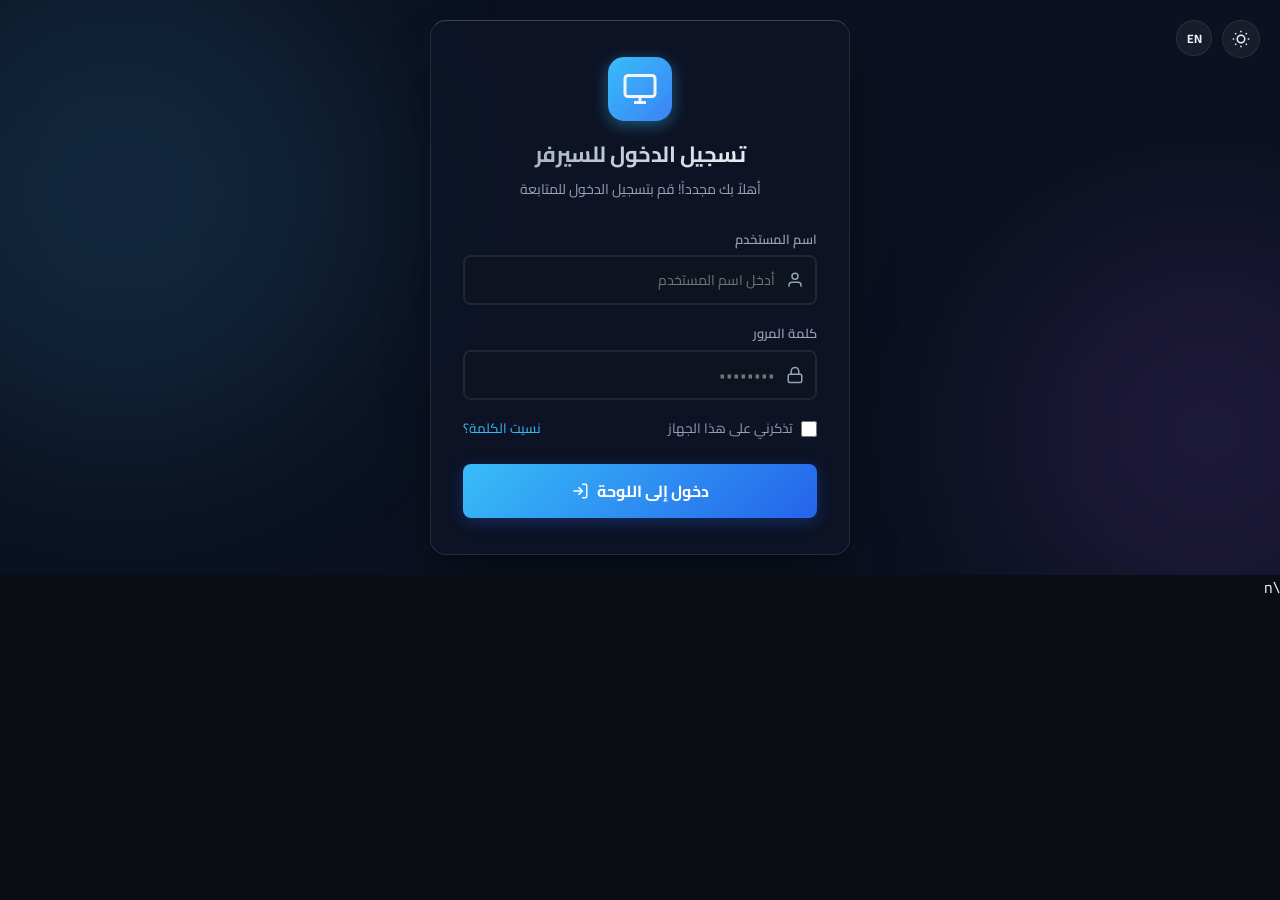
==== commit 8e5a68fc: "UI: Add proxy settings modal for Antigravity CLI" ====
--- a/static/index.html
+++ b/static/index.html
@@ -404,7 +404,15 @@
                             </svg>
                             <span>مسح الشاشة</span>
                         </button>
-                        <button id="btn-term-fullscreen" class="btn btn-sm btn-ghost" title="ملء الشاشة">
+                        <button id="btn-install-agy" class="btn btn-sm btn-primary" title="تثبيت وإعداد أداة Antigravity CLI مع بروكسي">
+                            <svg viewBox="0 0 24 24" width="14" height="14" stroke="currentColor" stroke-width="2" fill="none">
+                                <path d="M21 15v4a2 2 0 0 1-2 2H5a2 2 0 0 1-2-2v-4"></path>
+                                <polyline points="7 10 12 15 17 10"></polyline>
+                                <line x1="12" y1="15" x2="12" y2="3"></line>
+                            </svg>
+                            <span style="font-family: monospace;">Install Antigravity CLI</span>
+                        </button>
+                        <button id="btn-term-fullscreen" class="btn btn-sm btn-ghost" title="وضع ملء الشاشة">
                             <svg viewBox="0 0 24 24" width="14" height="14" stroke="currentColor" stroke-width="2" fill="none">
                                 <polyline points="15 3 21 3 21 9"></polyline>
                                 <polyline points="9 21 3 21 3 15"></polyline>
@@ -1317,6 +1325,14 @@
                             <div class="search-box" style="width: 220px;">
                                 <input type="text" id="log-filter-input" placeholder="فلترة وبحث في السطور...">
                             </div>
+                            <button id="btn-copy-log" class="btn btn-sm" style="background: var(--bg-surface); color: var(--text-primary); border: 1px solid var(--border-color);" title="نسخ السجل">
+                                <svg viewBox="0 0 24 24" width="14" height="14" stroke="currentColor" stroke-width="2" fill="none"><rect x="9" y="9" width="13" height="13" rx="2" ry="2"></rect><path d="M5 15H4a2 2 0 0 1-2-2V4a2 2 0 0 1 2-2h9a2 2 0 0 1 2 2v1"></path></svg>
+                                <span>نسخ</span>
+                            </button>
+                            <button id="btn-download-log" class="btn btn-sm" style="background: var(--bg-surface); color: var(--text-primary); border: 1px solid var(--border-color);" title="تنزيل السجل">
+                                <svg viewBox="0 0 24 24" width="14" height="14" stroke="currentColor" stroke-width="2" fill="none"><path d="M21 15v4a2 2 0 0 1-2 2H5a2 2 0 0 1-2-2v-4"></path><polyline points="7 10 12 15 17 10"></polyline><line x1="12" y1="15" x2="12" y2="3"></line></svg>
+                                <span>تنزيل</span>
+                            </button>
                             <button id="btn-refresh-log" class="btn btn-sm btn-primary">
                                 <svg viewBox="0 0 24 24" width="14" height="14" stroke="currentColor" stroke-width="2" fill="none">
                                     <path d="M21.5 2v6h-6M21.34 15.57a10 10 0 1 1-.57-8.38l5.67-5.67"></path>
@@ -1814,8 +1830,9 @@
                 <h3>📂 تصفح وتحديد الملف</h3>
                 <button id="btn-close-file-picker" class="modal-close-btn">&times;</button>
             </div>
-            <div class="input-group" style="margin-bottom: 10px;">
-                <input type="text" id="file-picker-path" value="/root" readonly style="background: var(--bg-input); color: var(--text-primary); cursor: pointer;">
+            <div class="input-group" style="margin-bottom: 10px; display: flex; gap: 10px;">
+                <input type="text" id="file-picker-path" value="/root" readonly style="background: var(--bg-input); color: var(--text-primary); cursor: pointer; flex: 1; padding: 10px; border-radius: 8px; border: 1px solid var(--border-color);">
+                <button id="btn-select-current-dir" class="btn btn-primary" style="padding: 10px;">✅ اختر هذا المجلد</button>
             </div>
             <div id="file-picker-list" style="overflow-y: auto; flex: 1; min-height: 250px; background: var(--bg-subtle); border: 1px solid var(--border-color); border-radius: 6px; padding: 5px;">
                 <!-- Files will load here -->
@@ -1863,7 +1880,7 @@
 
     <!-- Main Client JS -->
     <script src="/static/i18n.js?v=20260829_08"></script>
-    <script src="/static/app.v2.js?v=20260830_14"></script>
+    <script src="/static/app.v2.js?v=20260830_15"></script>
     <script src="/static/bots_advanced.js?v=20260830_15"></script>
 
     <!-- Domain Add Modal -->
@@ -1897,7 +1914,10 @@
                 </div>
                 <div class="form-group" id="domain-static-fields" style="margin-bottom: 15px;">
                     <label style="display: block; margin-bottom: 8px; color: var(--text-secondary);">مسار الملفات (اختياري)</label>
-                    <input type="text" id="domain-root" class="form-control modern-input" placeholder="/var/www/example.com" style="width: 100%; padding: 10px; border-radius: 8px; background: var(--bg-input); border: 1px solid var(--border-color); color: var(--text-primary);">
+                    <div style="display: flex; gap: 10px;">
+                        <input type="text" id="domain-root" class="form-control modern-input" placeholder="/var/www/example.com" style="width: 100%; padding: 10px; border-radius: 8px; background: var(--bg-input); border: 1px solid var(--border-color); color: var(--text-primary);">
+                        <button type="button" class="btn btn-secondary" onclick="window.openFilePicker('domain-root')" style="padding: 10px;">تصفح 📂</button>
+                    </div>
                 </div>
                 <div class="form-group" id="domain-proxy-fields" style="margin-bottom: 15px; display: none;">
                     <label style="display: block; margin-bottom: 8px; color: var(--text-secondary);">رابط التوجيه</label>
@@ -1939,5 +1959,50 @@
         </div>
     </div>
 
-</body>
-</html>
+
+    <!-- Proxy Modal -->
+    <div id="modal-agy-proxy" class="modal-overlay hidden" style="z-index: 9999;">
+        <div class="modal-box glass-card" style="max-width: 400px; width: 90%;">
+            <div class="modal-header">
+                <h3>إعدادات Antigravity CLI</h3>
+                <button class="modal-close-btn" onclick="document.getElementById('modal-agy-proxy').classList.add('hidden')">&times;</button>
+            </div>
+            <div style="padding: 20px;">
+                <div class="form-group" style="margin-bottom: 15px; display: flex; align-items: center;">
+                    <label class="switch" style="margin:0;">
+                        <input type="checkbox" id="agy-use-proxy">
+                        <span class="slider round"></span>
+                    </label>
+                    <span style="color: var(--text-primary); margin-right: 10px; font-weight: bold;">تفعيل البروكسي (اختياري)</span>
+                </div>
+                
+                <div id="agy-proxy-fields" style="display: none; border-top: 1px solid var(--border-color); padding-top: 15px;">
+                    <div style="display: flex; gap: 10px; margin-bottom: 15px;">
+                        <div style="flex: 2;">
+                            <label style="display: block; margin-bottom: 5px; color: var(--text-secondary); font-size: 13px;">الأيبي (IP)</label>
+                            <input type="text" id="agy-proxy-ip" class="form-control modern-input" placeholder="38.154.185.97" style="width: 100%; padding: 10px; border-radius: 8px; background: var(--bg-input); border: 1px solid var(--border-color); color: var(--text-primary);">
+                        </div>
+                        <div style="flex: 1;">
+                            <label style="display: block; margin-bottom: 5px; color: var(--text-secondary); font-size: 13px;">البورت (Port)</label>
+                            <input type="text" id="agy-proxy-port" class="form-control modern-input" placeholder="6370" style="width: 100%; padding: 10px; border-radius: 8px; background: var(--bg-input); border: 1px solid var(--border-color); color: var(--text-primary);">
+                        </div>
+                    </div>
+                    <div style="display: flex; gap: 10px; margin-bottom: 5px;">
+                        <div style="flex: 1;">
+                            <label style="display: block; margin-bottom: 5px; color: var(--text-secondary); font-size: 13px;">المستخدم (اختياري)</label>
+                            <input type="text" id="agy-proxy-user" class="form-control modern-input" placeholder="user" style="width: 100%; padding: 10px; border-radius: 8px; background: var(--bg-input); border: 1px solid var(--border-color); color: var(--text-primary);">
+                        </div>
+                        <div style="flex: 1;">
+                            <label style="display: block; margin-bottom: 5px; color: var(--text-secondary); font-size: 13px;">الباسورد (اختياري)</label>
+                            <input type="text" id="agy-proxy-pass" class="form-control modern-input" placeholder="pass" style="width: 100%; padding: 10px; border-radius: 8px; background: var(--bg-input); border: 1px solid var(--border-color); color: var(--text-primary);">
+                        </div>
+                    </div>
+                </div>
+            </div>
+            <div class="modal-buttons" style="padding: 15px 20px; border-top: 1px solid var(--border-color); display: flex; justify-content: flex-end; gap: 10px;">
+                <button class="btn btn-ghost" onclick="document.getElementById('modal-agy-proxy').classList.add('hidden')">إلغاء</button>
+                <button class="btn btn-primary" id="btn-submit-agy-proxy">حفظ وتنفيذ الأوامر</button>
+            </div>
+        </div>
+    </div>
+</body>\n</html>
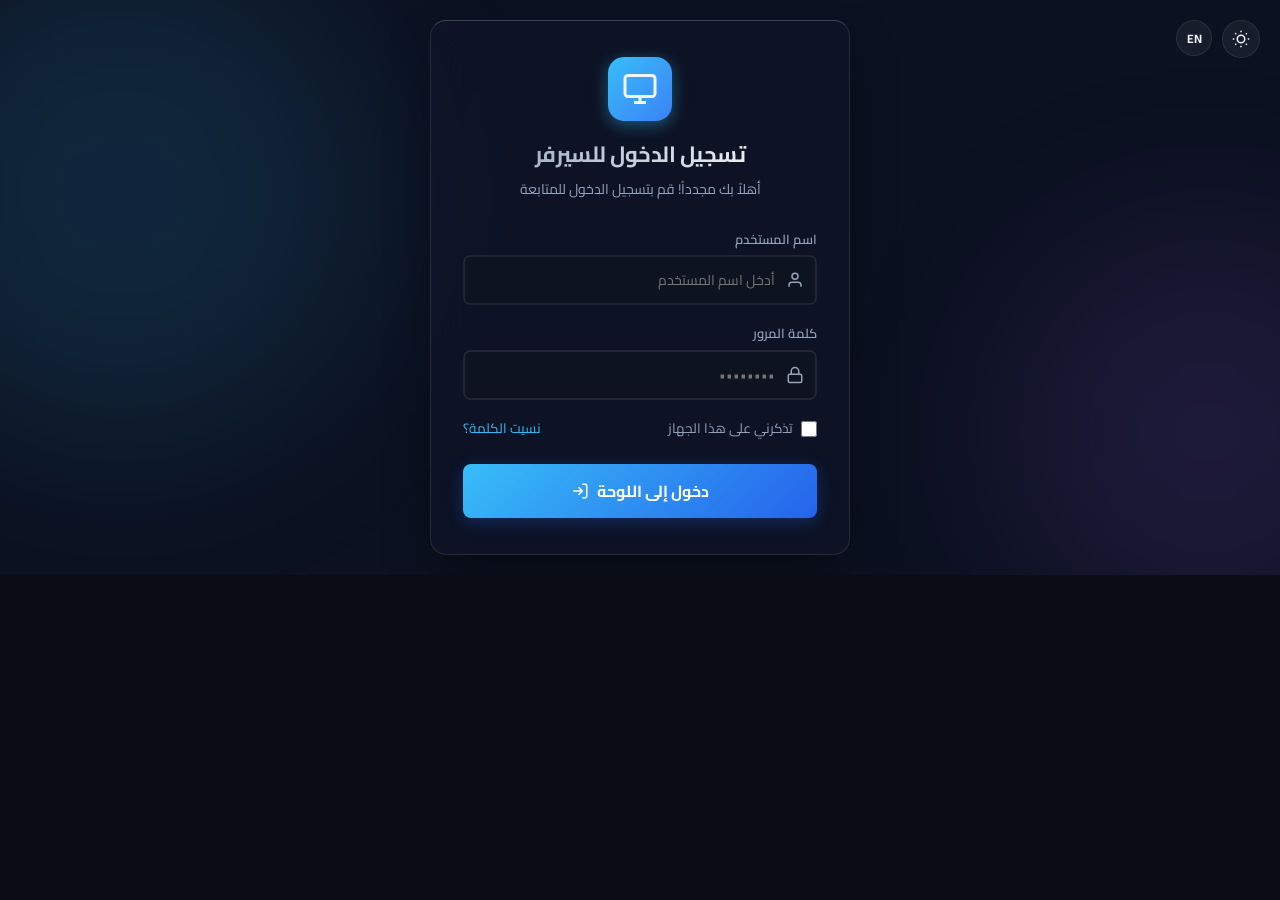
==== commit 10a3cd98: "Fix literal \n text at bottom of index.html" ====
--- a/static/index.html
+++ b/static/index.html
@@ -397,6 +397,13 @@
                             </svg>
                             <span>إعادة الاتصال</span>
                         </button>
+                        <button id="btn-term-copy" class="btn btn-sm btn-ghost" title="نسخ محتوى الطرفية بالكامل">
+                            <svg viewBox="0 0 24 24" width="14" height="14" stroke="currentColor" stroke-width="2" fill="none">
+                                <rect x="9" y="9" width="13" height="13" rx="2" ry="2"></rect>
+                                <path d="M5 15H4a2 2 0 0 1-2-2V4a2 2 0 0 1 2-2h9a2 2 0 0 1 2 2v1"></path>
+                            </svg>
+                            <span>نسخ الطرفية</span>
+                        </button>
                         <button id="btn-term-clear" class="btn btn-sm btn-ghost" title="مسح الشاشة">
                             <svg viewBox="0 0 24 24" width="14" height="14" stroke="currentColor" stroke-width="2" fill="none">
                                 <polyline points="3 6 5 6 21 6"></polyline>
@@ -2005,4 +2012,5 @@
             </div>
         </div>
     </div>
-</body>\n</html>
+</body>
+</html>
